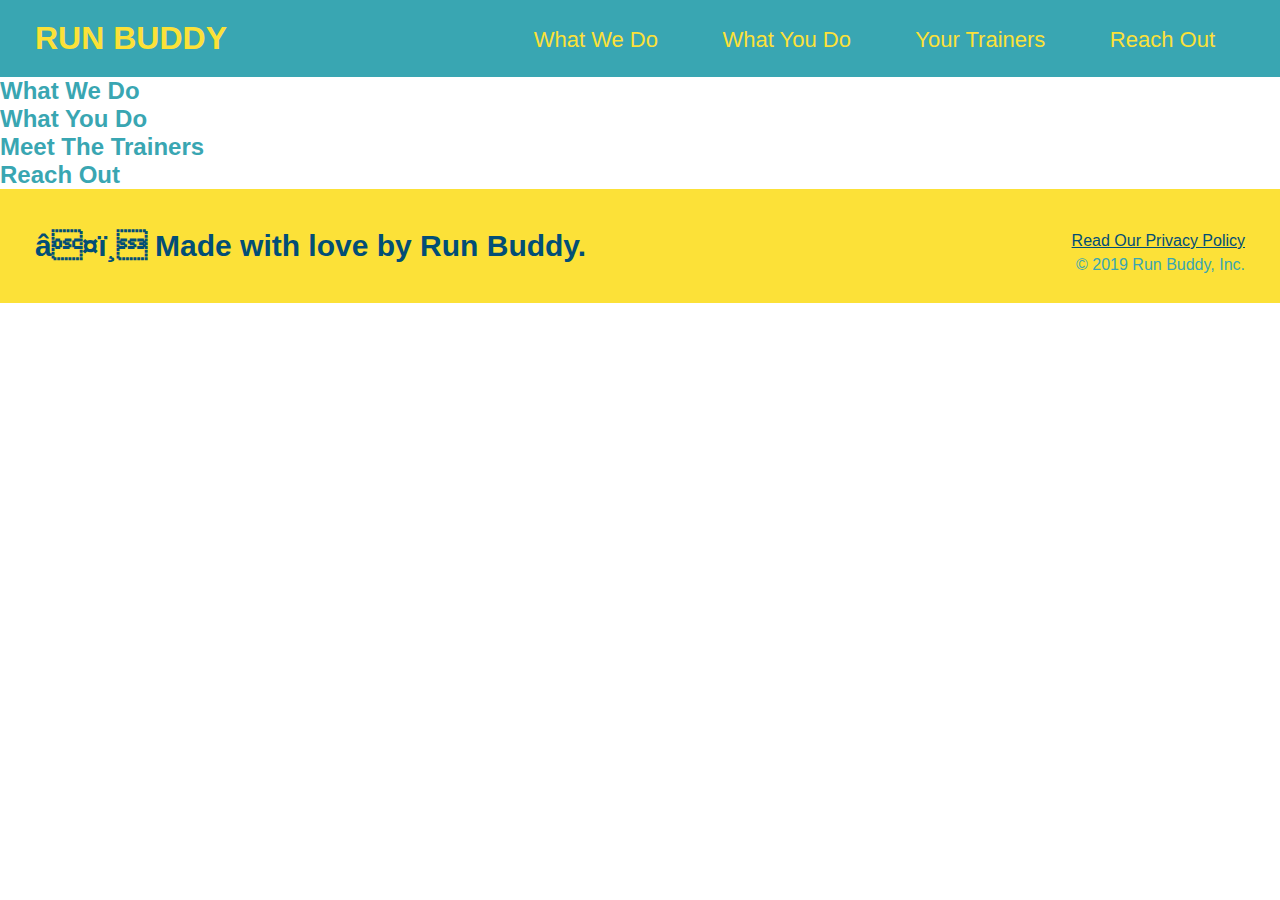
==== index.html @ a59f47a9 "css footer update" ====
<!DOCTYPE html>
<html lang"=en">
    <head>
        <meta charset-"UTF-8" />
        <link rel="stylesheet" href="./assets/css/style.css" />
        <title>Run Buddy</title>
    </head>
    <body>
        <!-- navigation -->
    <header>
        <h1>
            <a href="/">RUN BUDDY</a>
        </h1>
        <nav>
            <!-- Unordered list element -->
            <ul>
                <!-- List item element -->
                <li>
                    <!-- Anchor element -->
                    <a href="#what-we-do">What We Do</a>
                </li>
                <li>
                    <a href="#what-you-do">What You Do</a>
                </li>
                <li>
                    <a href="#your-trainers">Your Trainers</a>
                </li>
                <li>
                    <a href="#reach-out">Reach Out</a>
                </li>
            </ul>
        </nav>
    </header>
    
    <!-- hero/jumbotron -->
    <section>
    </section>
    
    <!-- "what we do" section -->
    <section>
        <h2>What We Do</h2>
    </section>
    
    <!-- "what you do" section -->
    <section>
        <h2>What You Do</h2>
    </section>
    
    <!-- "meet the trainers" section -->
    <section>
        <h2>Meet The Trainers</h2>
    </section>
    
    <!-- "reach out" section -->
    <section>
        <h2>Reach Out</h2>
    </section>
    
    <!-- footer -->
    <footer>
        <h2>❤️ Made with love by Run Buddy.</h2>
        <div>
            <a href="#">Read Our Privacy Policy</a><br />
            &copy; 2019 Run Buddy, Inc.
        </div>
    </footer>
    </body>
</html>
---- assets/css/style.css ----
* {
    margin: 0;
    padding: 0;
    box-sizing: border-box;
}
body {
    color: #39a6b2;
    font-family: Helvetica, Arial, sans-serif;
}
    /*apply styles to <header>*/
header {
    padding: 20px 35px;
    background-color: #39a6b2;
}
header h1 {
    font-weight: bold;
    font-size: 36 px;
    color: #fce138;
    margin: 0;
    display: inline;
}
header a {
    text-decoration: none;
    color: #fce138;
}
header nav {
    float: right;
    margin: 7px 0;
}
header nav ul li{
    display: inline;
}
header nav ul li a {
    margin: 0 30px;
    font-weight: lighter;
    font-size: 22px;
}
footer {
    background: #fce138;
    width: 100%;
    padding: 40px 35px;
}
footer h2 {
    display: inline;
    color: #024e76;
    font-size: 30px;
    margin: 0;
}
footer div {
    float: right;
    line-height: 1.5;
    text-align: right;
}
footer a {
    color: #024e76;
}
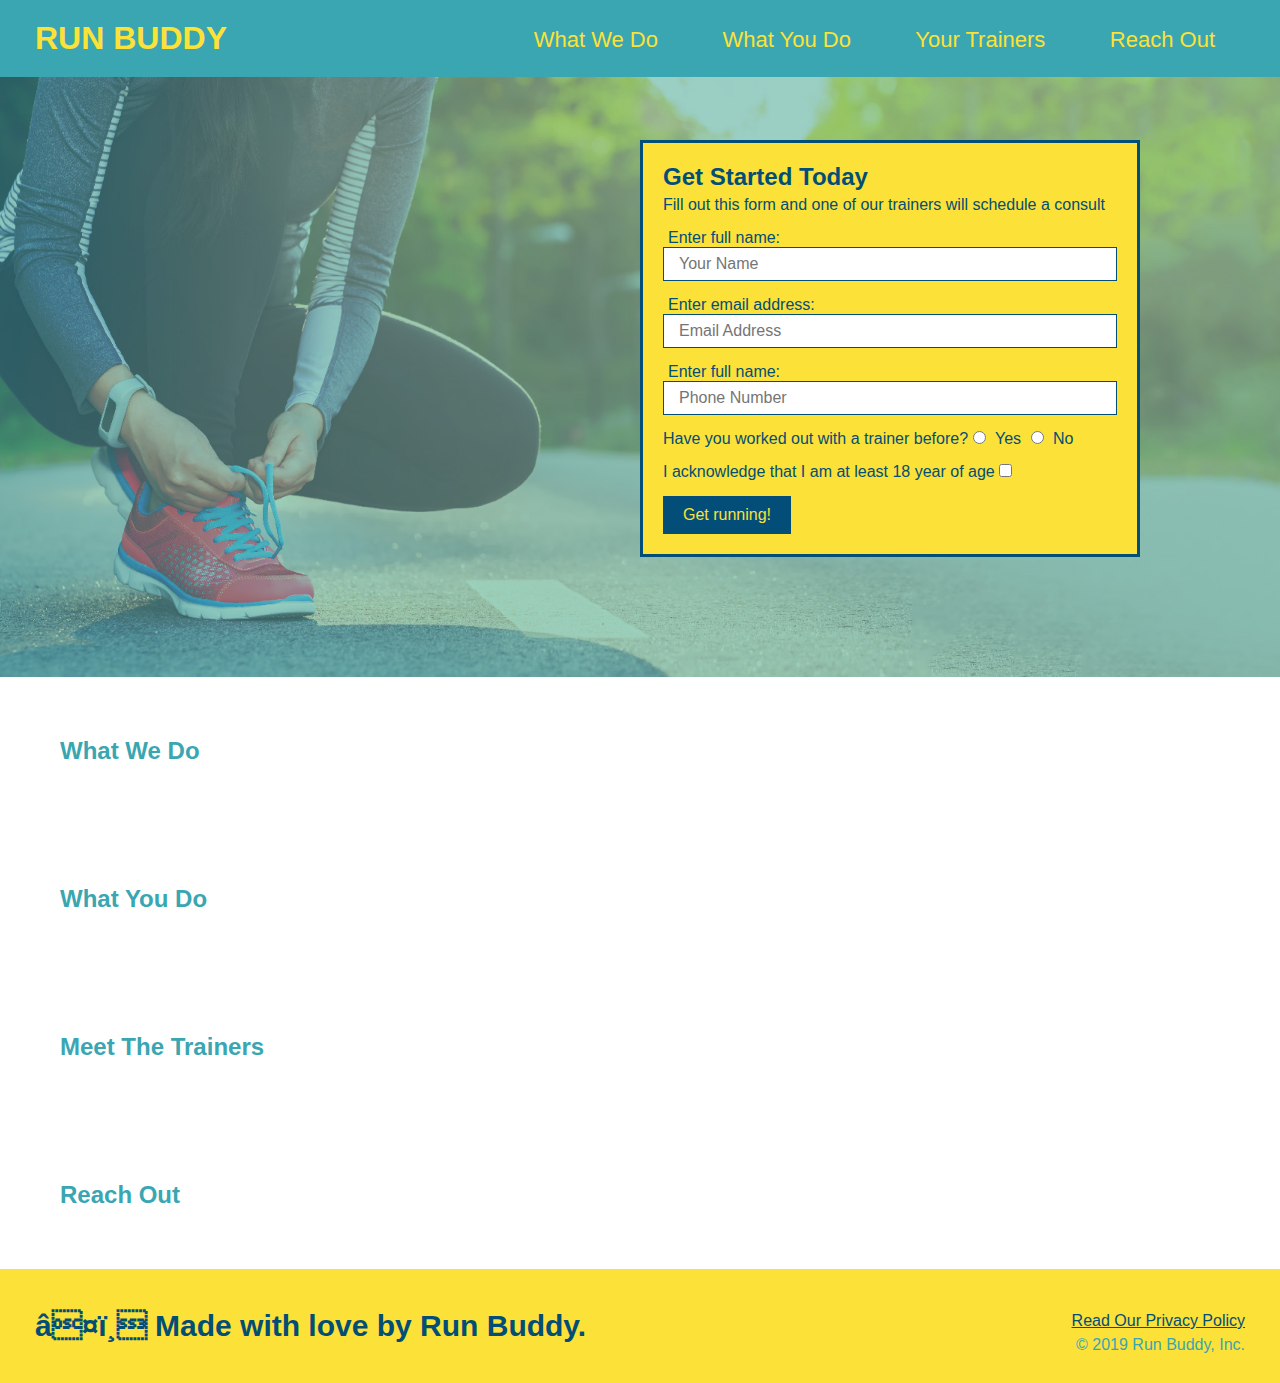
==== commit 59f2ca18: "hero style update" ====
--- a/index.html
+++ b/index.html
@@ -33,7 +33,35 @@
     </header>
     
     <!-- hero/jumbotron -->
-    <section>
+    <section class="hero">
+        <div class="hero-form">
+            <h3>Get Started Today</h3>
+            <p>Fill out this form and one of our trainers will schedule a consult</p>
+            <form>
+                <label for="name">Enter full name:</label>
+                <input type="text" placeholder="Your Name" name="name" id="name" class="form-input"/>
+                <label for="email">Enter email address:</label>
+                <input type="email" placeholder="Email Address" name="email" id="email" class="form-input"/>
+                <label for="phone">Enter full name:</label>
+                <input type="tel" placeholder="Phone Number" name="phone" id="phone" class="form-input"/>
+                <p>
+                    Have you worked out with a trainer before?
+                    <input type="radio" id="Yes" name="trainer-confirm" value="trainer-yes" />
+                    <label for ="trainer-yes">Yes</label>
+                    <input type="radio" id="No" name="trainer-confirm" value="trainer-no" />
+                    <label for ="trainer-no">No</label>
+                </p>
+                <p>
+                    I acknowledge that I am at least 18 year of age
+                    <input type="checkbox" id="age-confirm" name="age-confirm" />
+                    <label for ="age-confirm"></label>
+                </p>
+                <!-- input submit vs button type submit? -->
+                <button type="submit">
+                    Get running!
+                </button>
+            </form>
+        </div>
     </section>
     
     <!-- "what we do" section -->
--- a/assets/css/style.css
+++ b/assets/css/style.css
@@ -53,4 +53,50 @@
 }
 footer a {
     color: #024e76;
+}
+section {
+    padding: 60px;
+}
+.hero {
+    background-image: url("../images/hero-bg.jpg");
+    height: 600px;
+    background-size: cover;
+    background-position: center;
+    position: relative;
+}
+.hero-form {
+    background-color: #fce138;
+    padding: 20px;
+    width: 500px;
+    color: #024e76;
+    border: solid 3px #024e76;
+    position: absolute;
+    bottom: 120px;
+    right: 140px;
+}
+.hero-form h3 { 
+    font-size: 24px;
+    margin: 0;
+}
+.hero-form p {
+    margin: 5px 0 15px 0;
+}
+.form-input {
+    border: 1px solid #024e76;
+    display: block;
+    padding: 7px 15px;
+    font-size: 16px;
+    color: #024e76;
+    width: 100%;
+    margin-bottom: 15px;
+}
+.hero-form label{
+    margin: 0 5px;
+}
+.hero-form button {
+    color: #fce138;
+    background-color: #024e78;
+    border: none;
+    padding: 10px 20px;
+    font-size:16px;
 }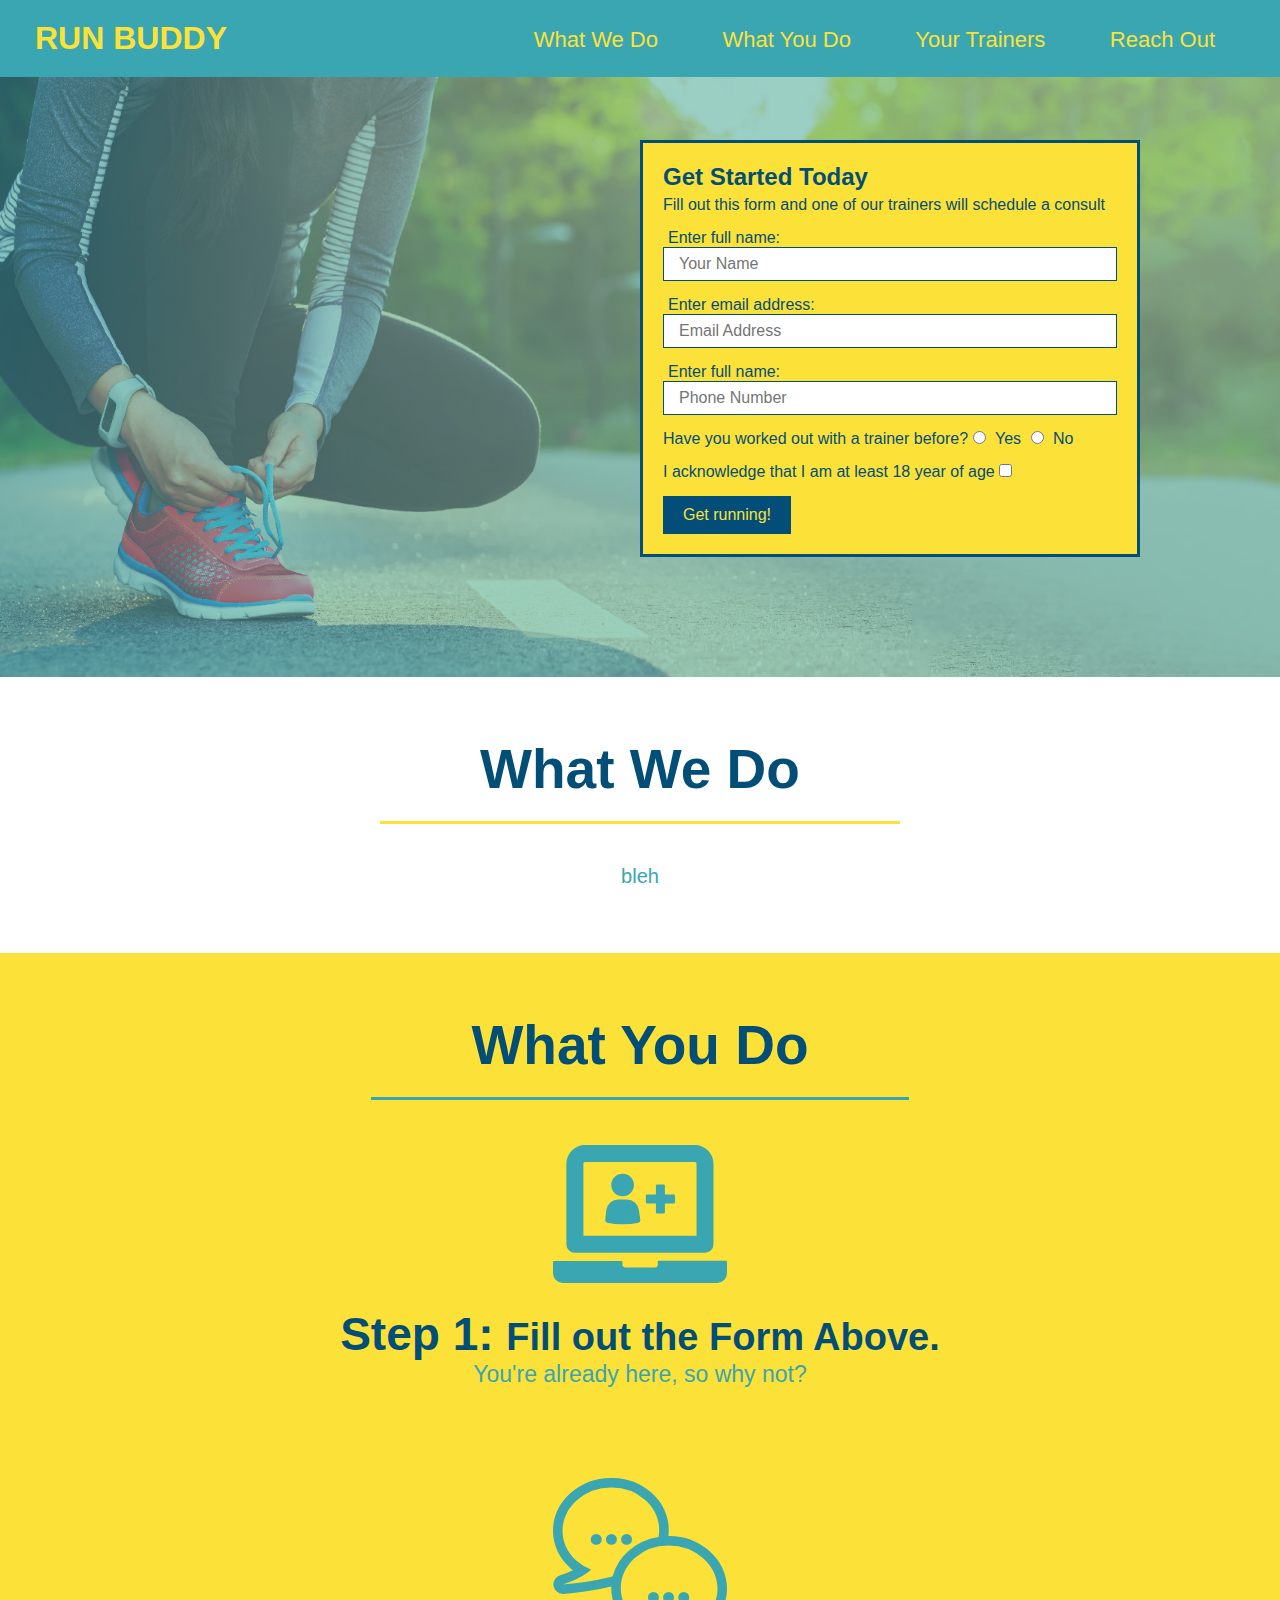
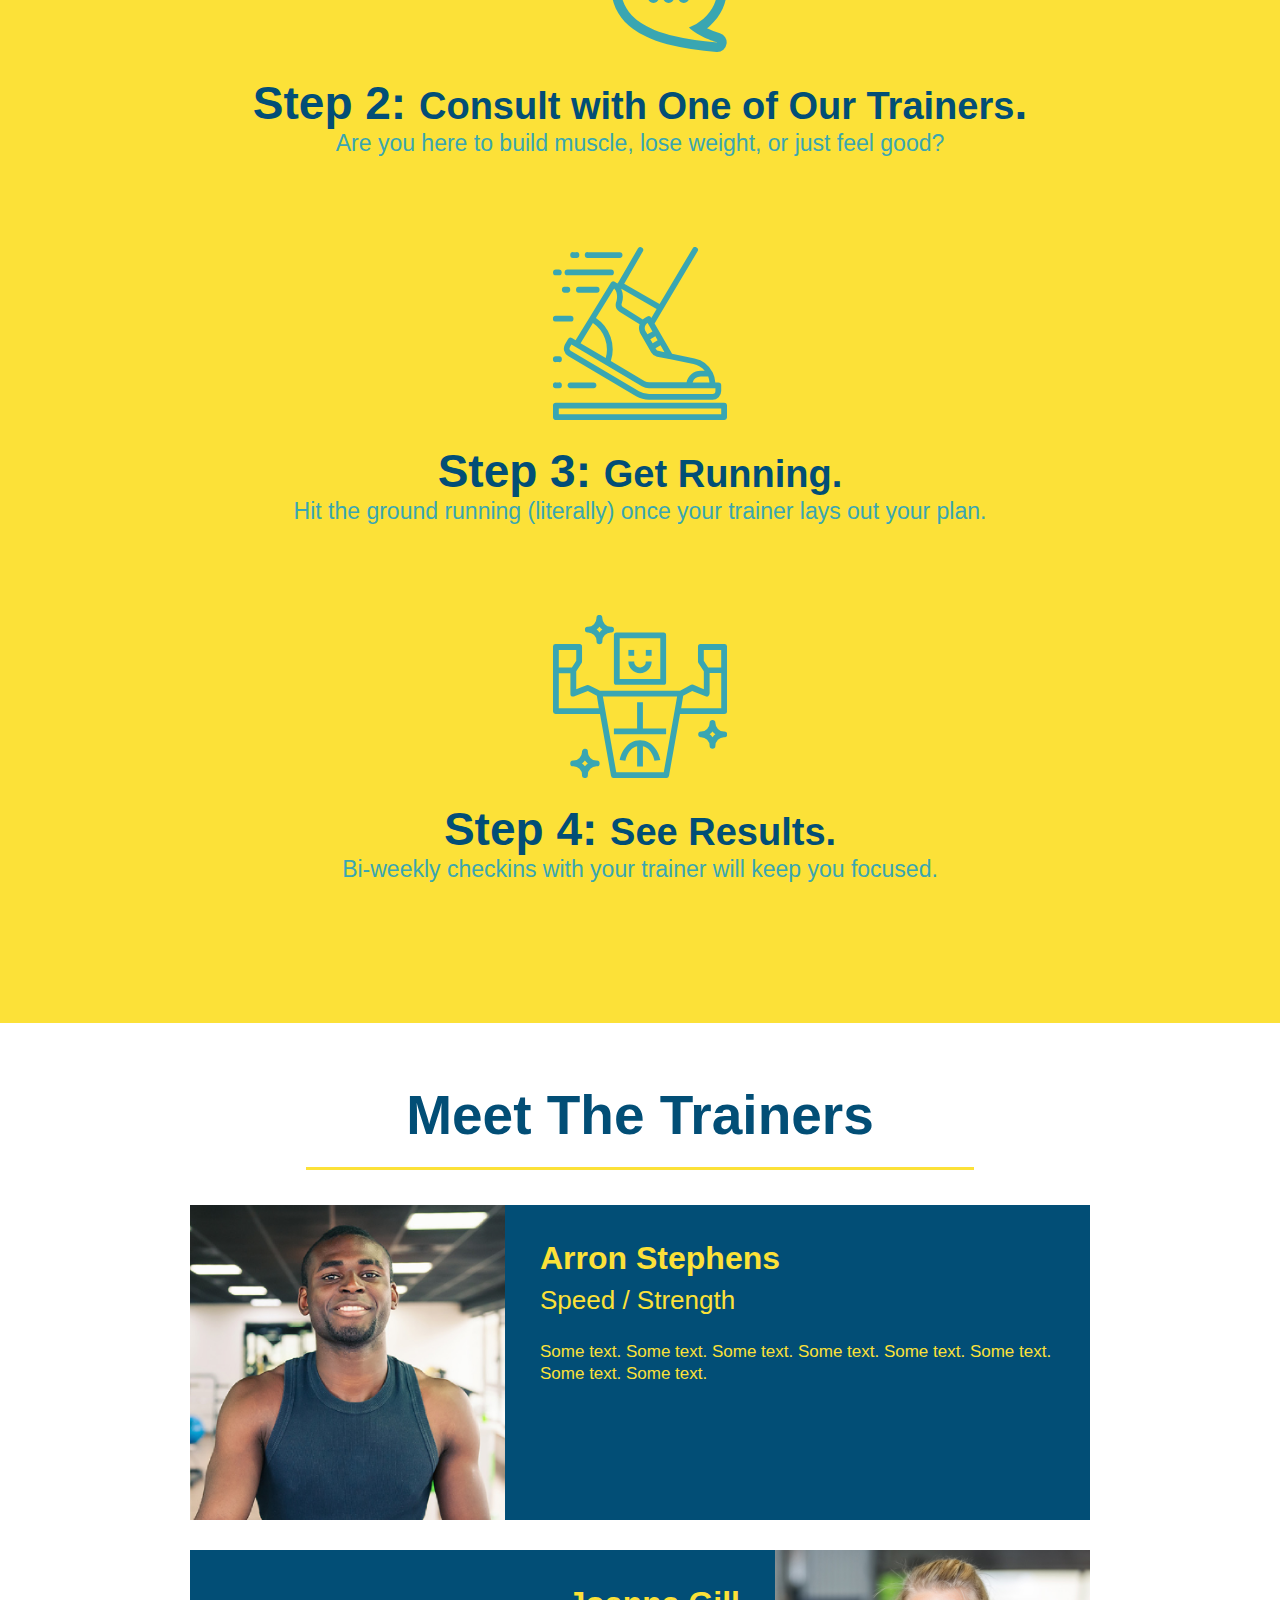
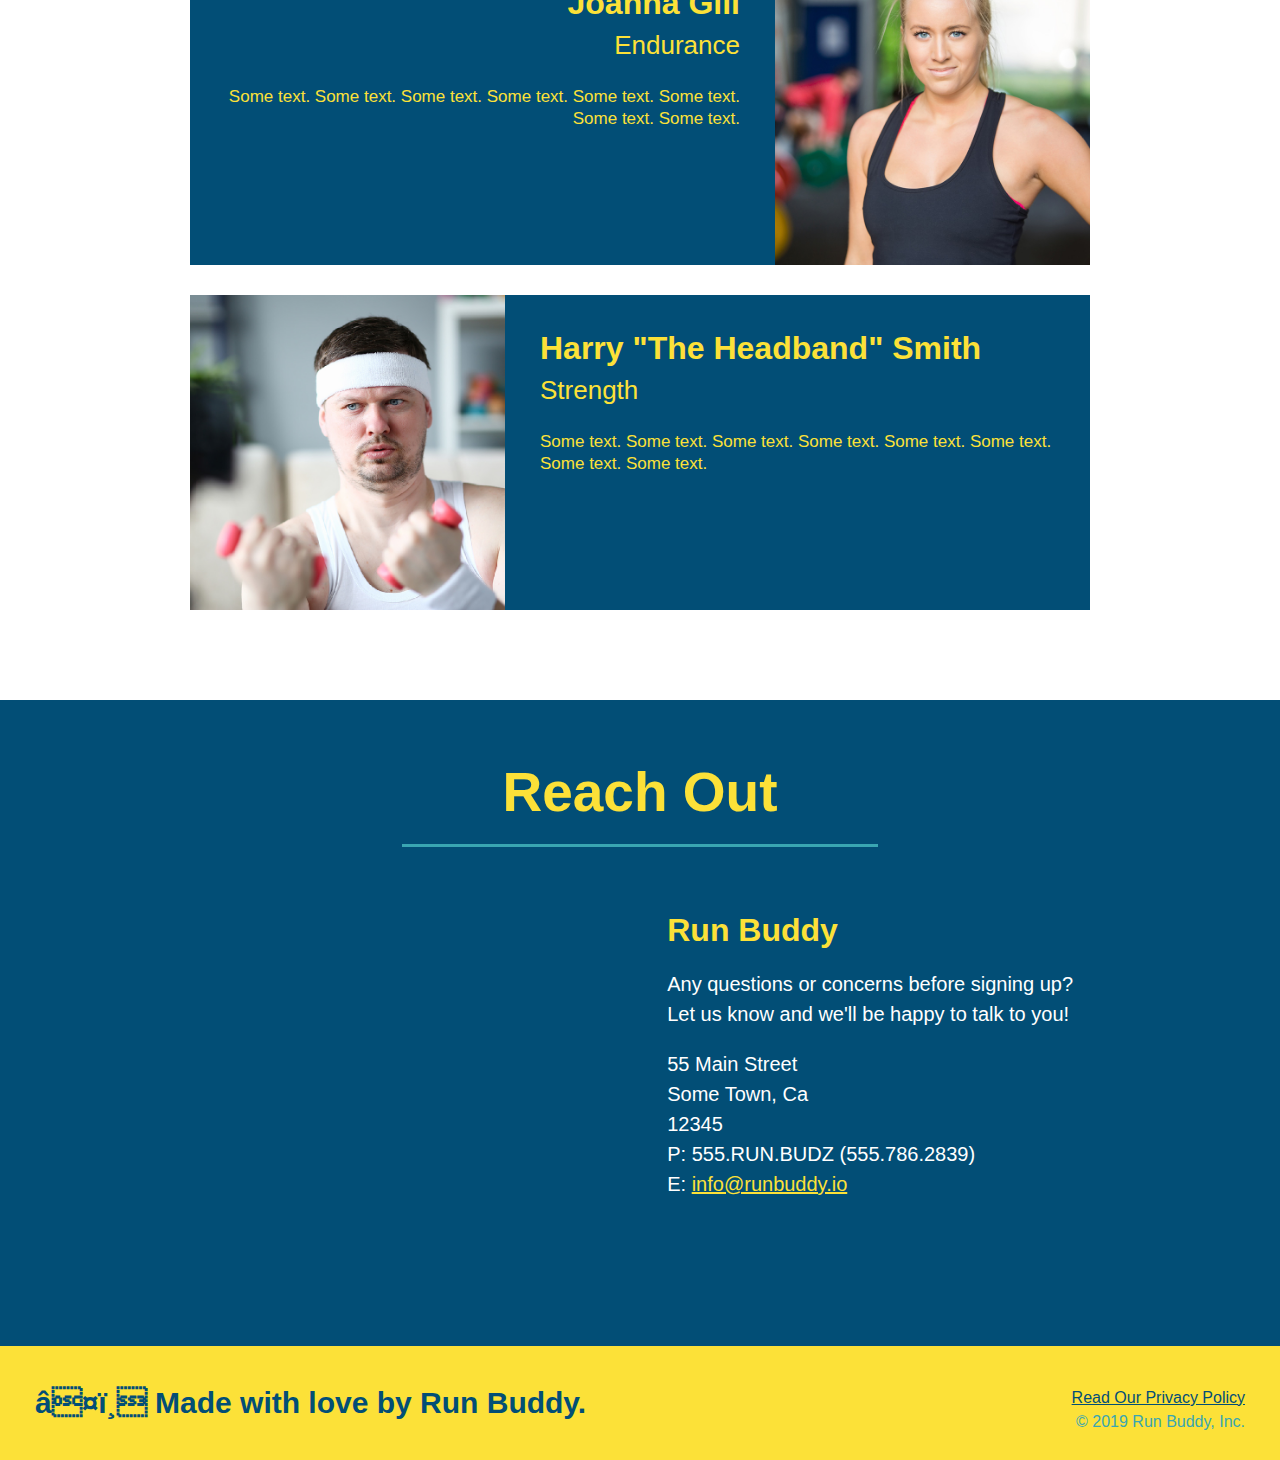
==== commit fe673e46: "finished run-buddy" ====
--- a/index.html
+++ b/index.html
@@ -65,30 +65,109 @@
     </section>
     
     <!-- "what we do" section -->
-    <section>
-        <h2>What We Do</h2>
+    <section id="what-we-do" class="intro">
+        <h2 class="section-title primary-border">What We Do</h2>
+        <p>
+            bleh
+        </p>
     </section>
     
     <!-- "what you do" section -->
-    <section>
-        <h2>What You Do</h2>
+    <section id="what-you-do" class="steps">
+        <h2 class="section-title secondary-border">What You Do</h2>
+
+        <div>
+            <img src="./assets/images/step-1.svg" alt="" />
+            <h3>Step 1: <span>Fill out the Form Above.</span></h3>
+            <p>You're already here, so why not?</p>
+        </div>
+
+        <div>
+            <img src="./assets/images/step-2.svg" alt="" />
+            <h3>Step 2: <span>Consult with One of Our Trainers</span>.</h3>
+            <p>Are you here to build muscle, lose weight, or just feel good?</p>
+        </div>
+
+        <div>
+            <img src="./assets/images/step-3.svg" alt="" />
+            <h3>Step 3: <span>Get Running.</span></h3>
+            <p>Hit the ground running (literally) once your trainer lays out your plan.</p>
+        </div>
+
+        <div>
+            <img src="./assets/images/step-4.svg" alt="" />
+            <h3>Step 4: <span>See Results.</span></h3>
+            <p>Bi-weekly checkins with your trainer will keep you focused.</p>
+        </div>
     </section>
     
     <!-- "meet the trainers" section -->
-    <section>
-        <h2>Meet The Trainers</h2>
+    <section id="your-trainers" class="trainers">
+        <h2 class="section-title primary-border">
+            Meet The Trainers
+        </h2>
+        <article class="trainer">
+            <img src="./assets/images/trainer-1.jpg" alt="Arron Stepens in his workout clothes, ready to pump iron" />
+            <div class="trainer-bio text-left">
+                <h3>Arron Stephens</h3>
+                <h4>Speed / Strength</h4>
+                <p>Some text. Some text. Some text. Some text. Some text. Some text. Some text. Some text.</p>
+            </div>
+        </article>
+
+        <article class="trainer">
+            <div class="trainer-bio text-right">
+                <h3>Joanna Gill</h3>
+                <h4>Endurance</h4>
+                <p>Some text. Some text. Some text. Some text. Some text. Some text. Some text. Some text.</p>
+            </div>
+            <img src="./assets/images/trainer-2.jpg" alt="Joanna Gill looking fierce in that black tank-top, gettin' it" />
+        </article>
+
+        <article class="trainer">
+            <img src="./assets/images/trainer-3.jpg" alt="Harry building up a sweat in his headband" />
+            <div class="trainer-bio text-left">
+                <h3>Harry "The Headband" Smith</h3>
+                <h4>Strength</h4>
+                <p>Some text. Some text. Some text. Some text. Some text. Some text. Some text. Some text.</p>
+            </div>
+        </article>
     </section>
     
     <!-- "reach out" section -->
-    <section>
-        <h2>Reach Out</h2>
+    <section id="reach out" class="contact">
+        <h2 class="section-title secondary-border">Reach Out</h2>
+        <div class="contact-info">
+            <iframe
+                src="https://www.google.com/maps/embed?pb=!1m18!1m12!1m3!1d142621.94702024275!2d-122.32210161474558!3d37.82448678207707!2m3!1f0!2f0!3f0!3m2!1i1024!2i768!4f13.1!3m3!1m2!1s0x808f80ad0e3e1065%3A0x429e283e9be5cd36!2s2131%20Broadway%2C%20Oakland%2C%20CA%2094612!5e0!3m2!1sen!2sus!4v1590181333933!5m2!1sen!2sus"
+                frameborder="0"
+                style="border:0"
+                allowfullscreen
+            >
+            </iframe>
+            <div>
+                <h3>Run Buddy</h3>
+                <p>
+                  Any questions or concerns before signing up?
+                  <br />
+                  Let us know and we'll be happy to talk to you!
+                </p>
+                <address>
+                  55 Main Street <br/>
+                  Some Town, Ca <br/>
+                  12345<br />
+                  P: 555.RUN.BUDZ (555.786.2839)<br/>
+                  E: <a href="mailto:info@runbuddy.io">info@runbuddy.io</a>
+                </address>
+            </div>
+        </div>
     </section>
     
     <!-- footer -->
     <footer>
         <h2>❤️ Made with love by Run Buddy.</h2>
         <div>
-            <a href="#">Read Our Privacy Policy</a><br />
+            <a href="./privacy-policy.html">Read Our Privacy Policy</a><br />
             &copy; 2019 Run Buddy, Inc.
         </div>
     </footer>
--- a/assets/css/style.css
+++ b/assets/css/style.css
@@ -98,5 +98,122 @@
     background-color: #024e78;
     border: none;
     padding: 10px 20px;
-    font-size:16px;
+    font-size: 16px;
+}
+.intro {
+    text-align: center;
+}
+.intro p {
+    line-height: 1.7;
+    color: #39a6b2;
+    width: 80%;
+    font-size: 20px;
+    margin: 0 auto;
+}
+.steps {
+    text-align: center;
+    background :#fce138;
+}
+.section-title {
+    font-size: 55px;
+    color: #024e76;
+    margin-bottom: 35px;
+    padding: 0 100px 20px 100px;
+    display: inline-block;
+    border-bottom: 3px solid;
+}
+.primary-border {
+    border-color: #fce138;
+}
+.secondary-border {
+    border-color: #39a6b2;
+}
+.steps div {
+    margin-bottom: 80px;
+}
+.steps img {
+    width: 15%;
+    margin: 10px 0;
+}
+.steps h3 {
+    color:#024e76;
+    font-size: 46px;
+    margin-top: 10px;
+}
+.steps p {
+    color: #39a6b2;
+    font-size: 23px;
+}
+.steps span {
+    font-size: 38px;
+}
+.trainers {
+    text-align: center;
+}
+.trainer {
+    width:900px;
+    margin: 0 auto 30px auto;
+    background: #024e76;
+    color: #fce138;
+    overflow: auto;
+}
+.trainer img {
+    width: 35%;
+    float: left;
+}
+.trainer-bio {
+    padding: 35px;
+    float: left;
+    width: 65%;
+}
+.text-left {
+    text-align: left;
+}
+.text-right {
+    text-align: right;
+}
+.trainer-bio h3 {
+    font-size: 32px;
+    margin-bottom: 8px;
+}
+.trainer-bio h4 {
+    font-weight: lighter;
+    font-size: 26px;
+    margin-bottom: 25px;
+}
+.trainer-bio p {
+    font-size: 17px;
+    line-height: 1.3;
+}
+.contact {
+    text-align: center;
+    background: #024e76;
+}
+.contact h2 {
+    color: #fce138;
+}
+.contact-info iframe {
+    height: 400px;
+    width: 400px;
+}
+.contact-info div {
+    width: 410px;
+    display: inline-block;
+    vertical-align: top;
+    text-align: left;
+    margin: 30px 0 0 60px;
+    color: white;
+}
+.contact-info h3 {
+    color: #fce138;
+    font-size: 32px;
+}
+.contact-info p, .contact-info address {
+    margin: 20px 0;
+    line-height: 1.5;
+    font-size: 20px;
+    font-style: normal;
+}
+.contact-info a {
+    color: #fce138;
 }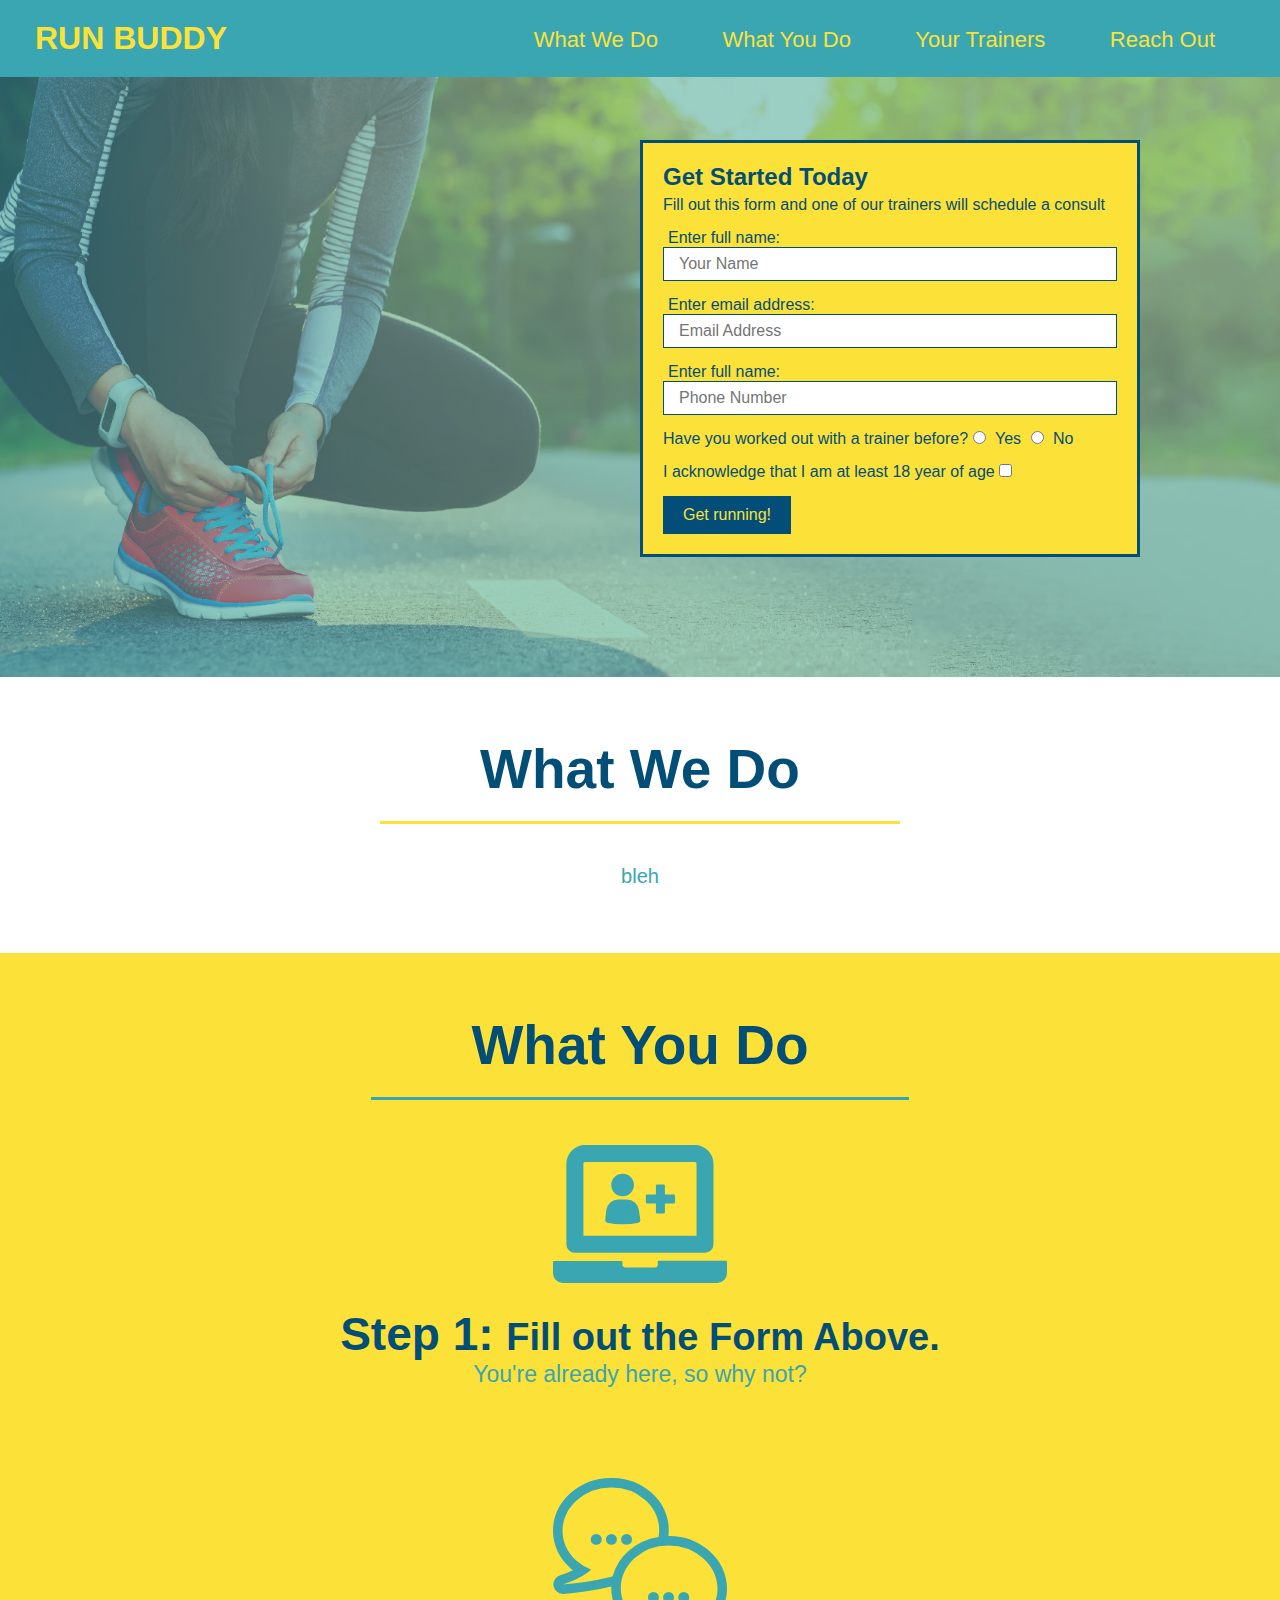
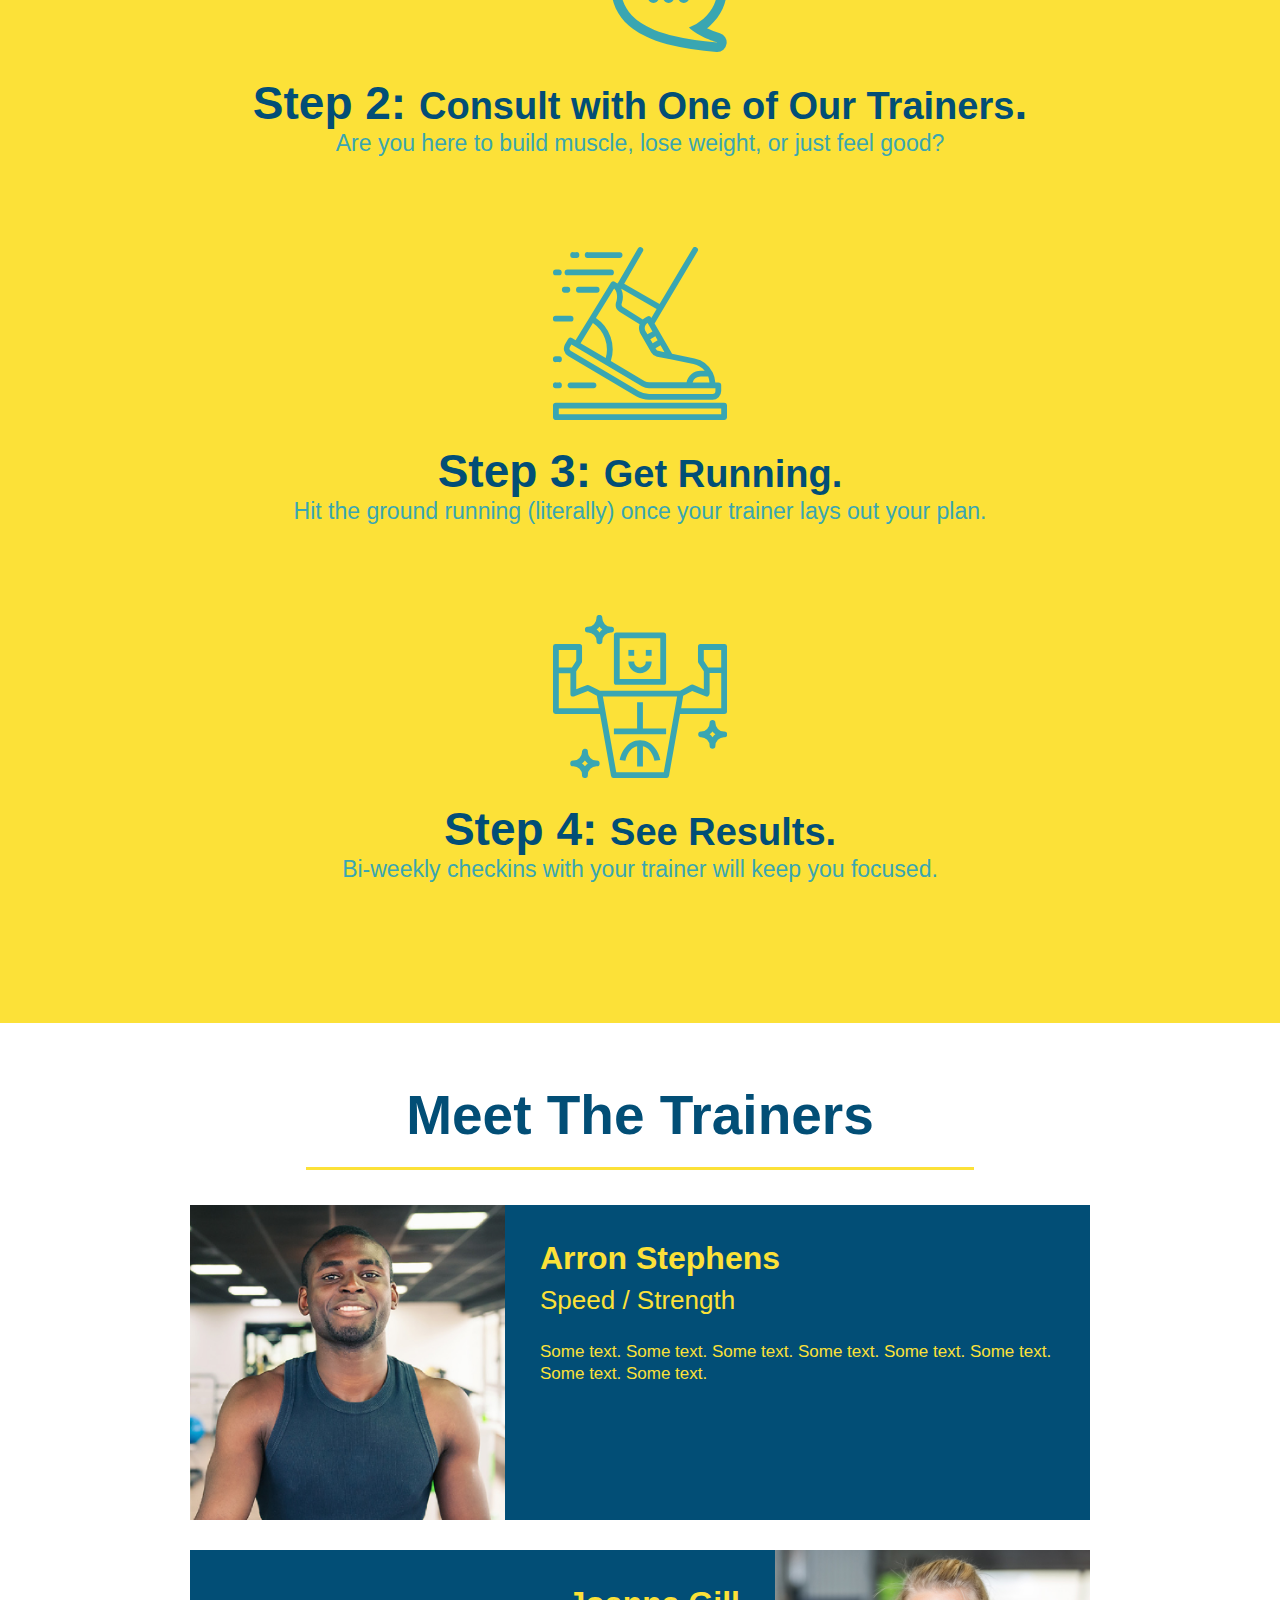
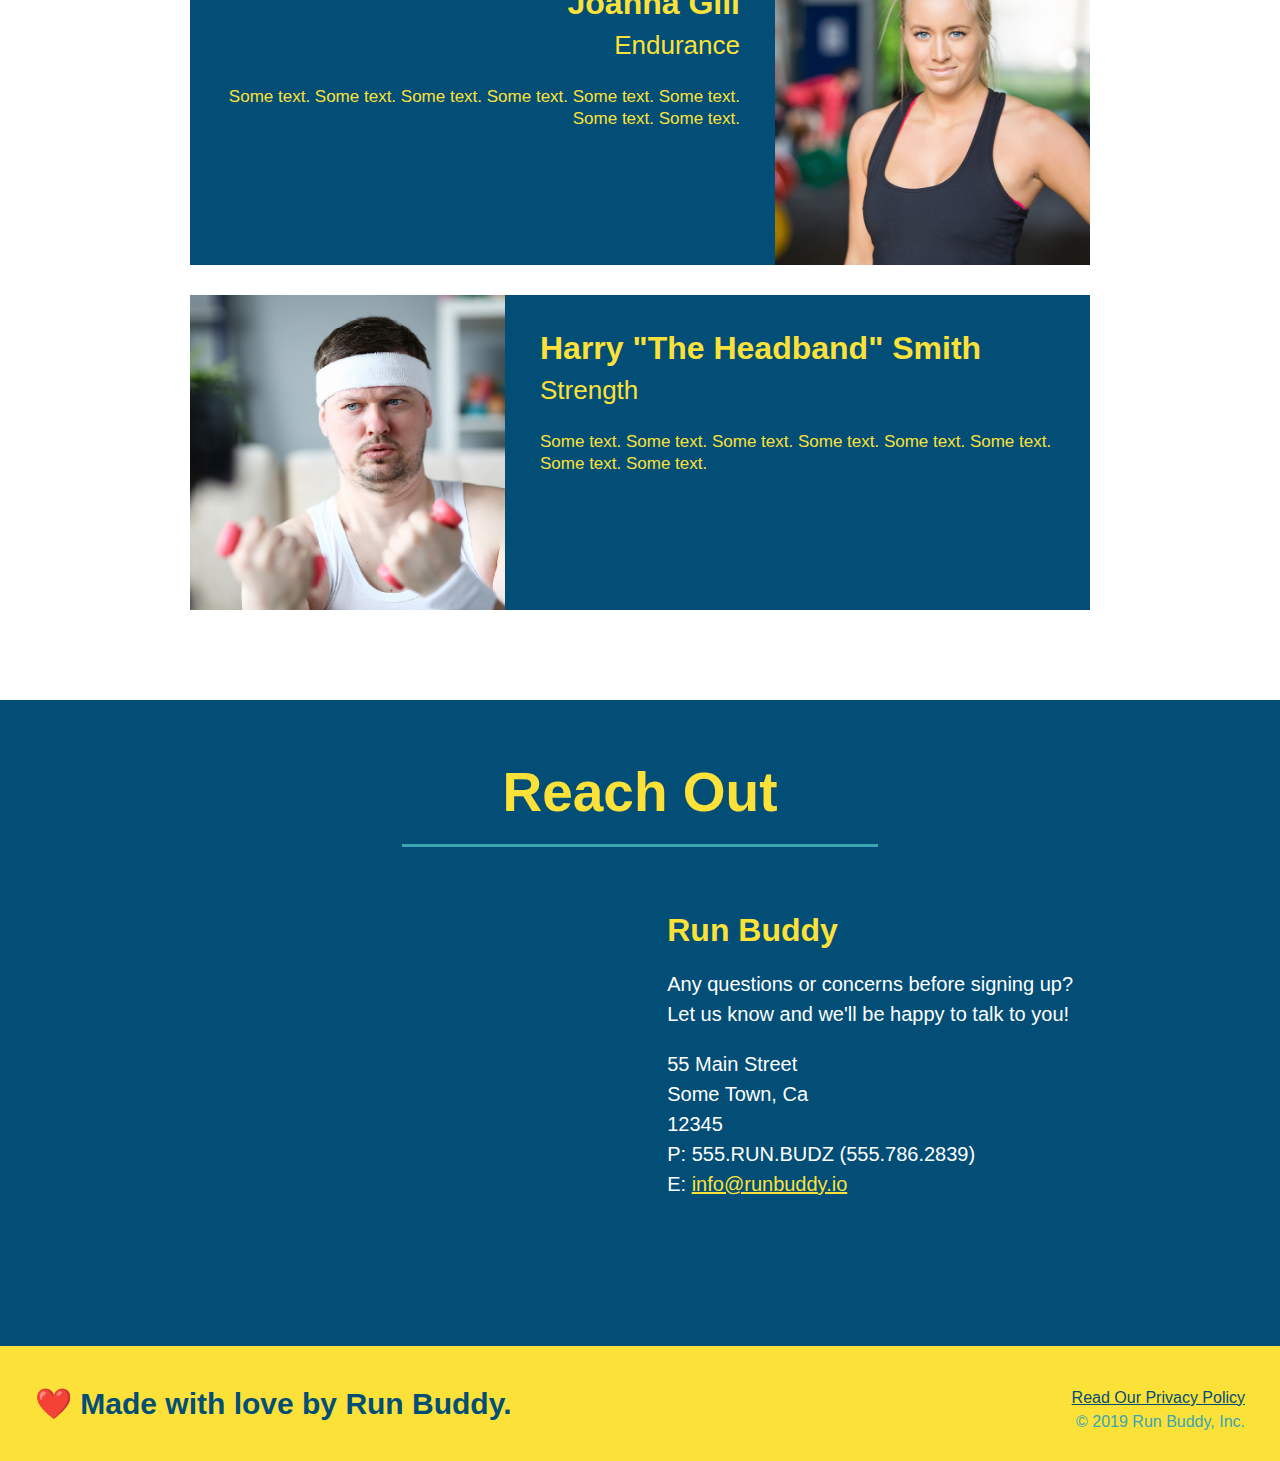
==== commit 3f6ce190: "update" ====
--- a/index.html
+++ b/index.html
@@ -1,7 +1,7 @@
 <!DOCTYPE html>
-<html lang"=en">
+<html lang="en">
     <head>
-        <meta charset-"UTF-8" />
+        <meta charset="UTF-8" />
         <link rel="stylesheet" href="./assets/css/style.css" />
         <title>Run Buddy</title>
     </head>
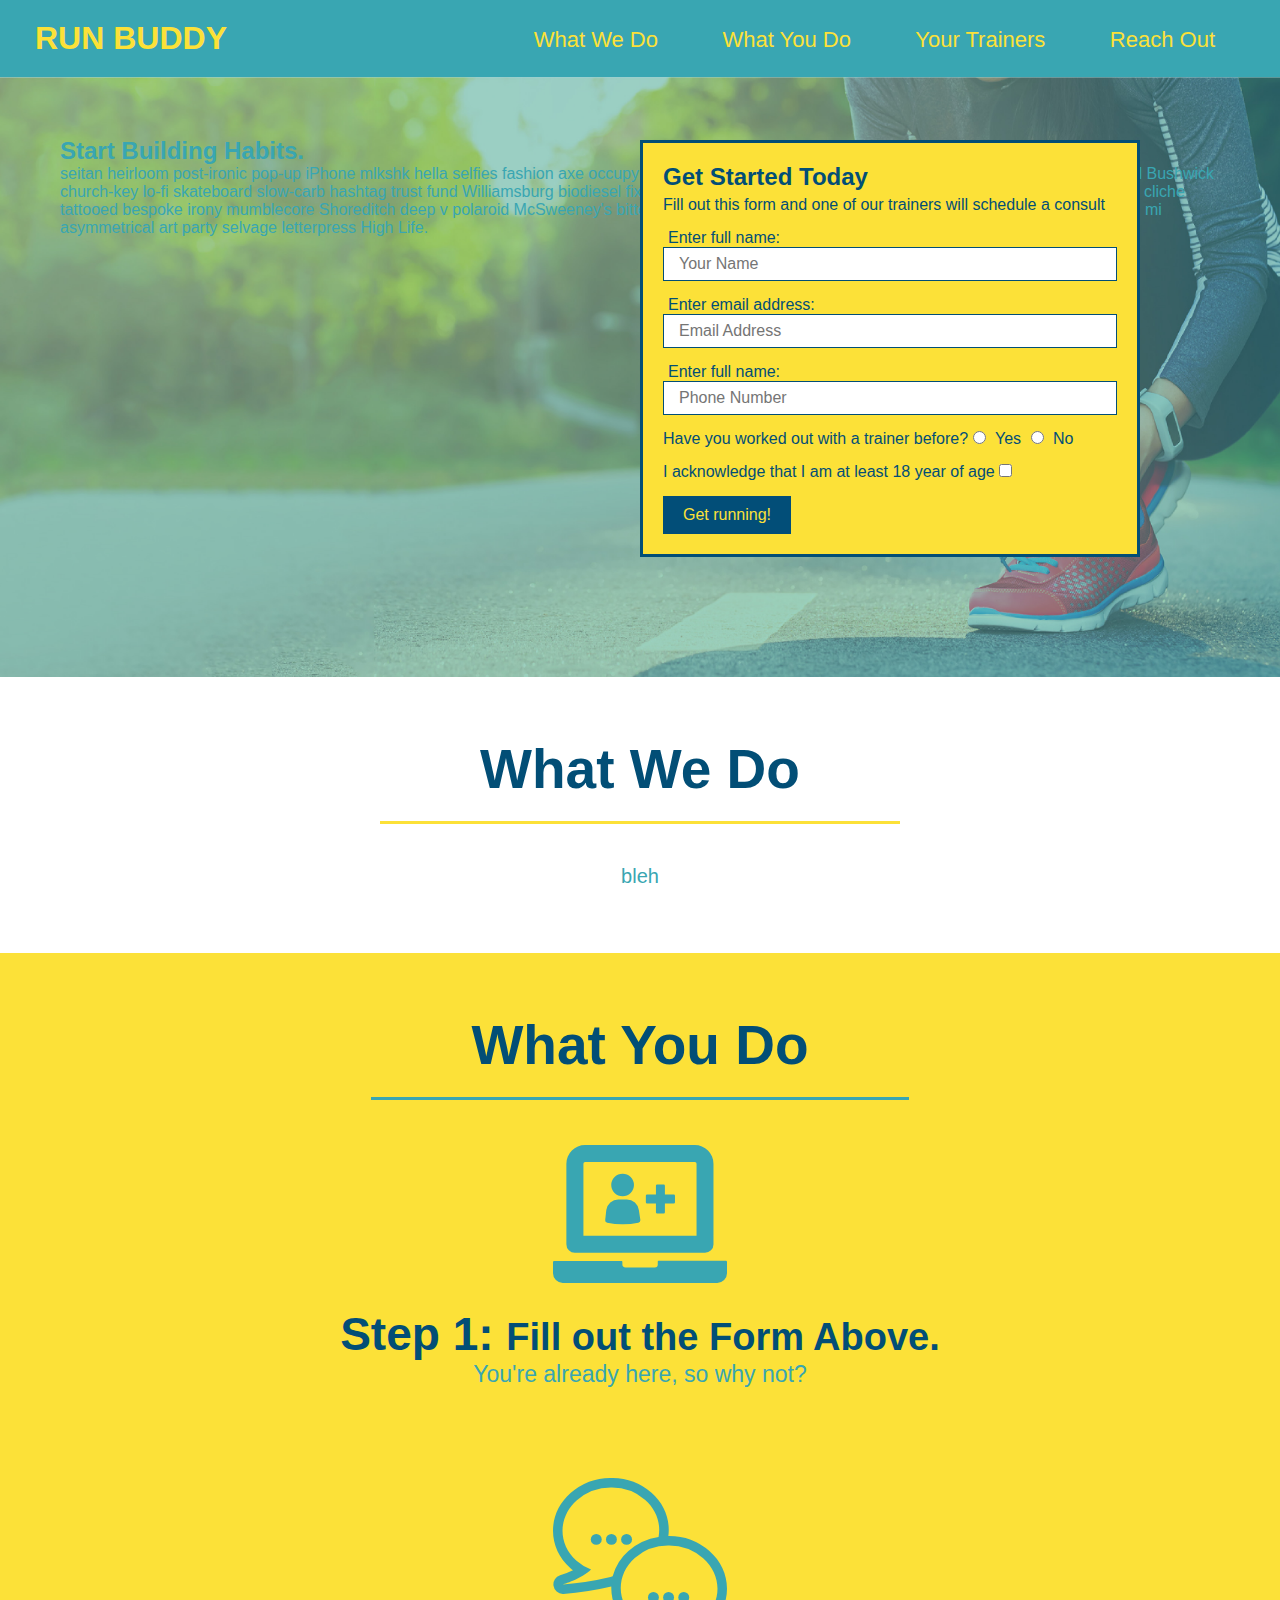
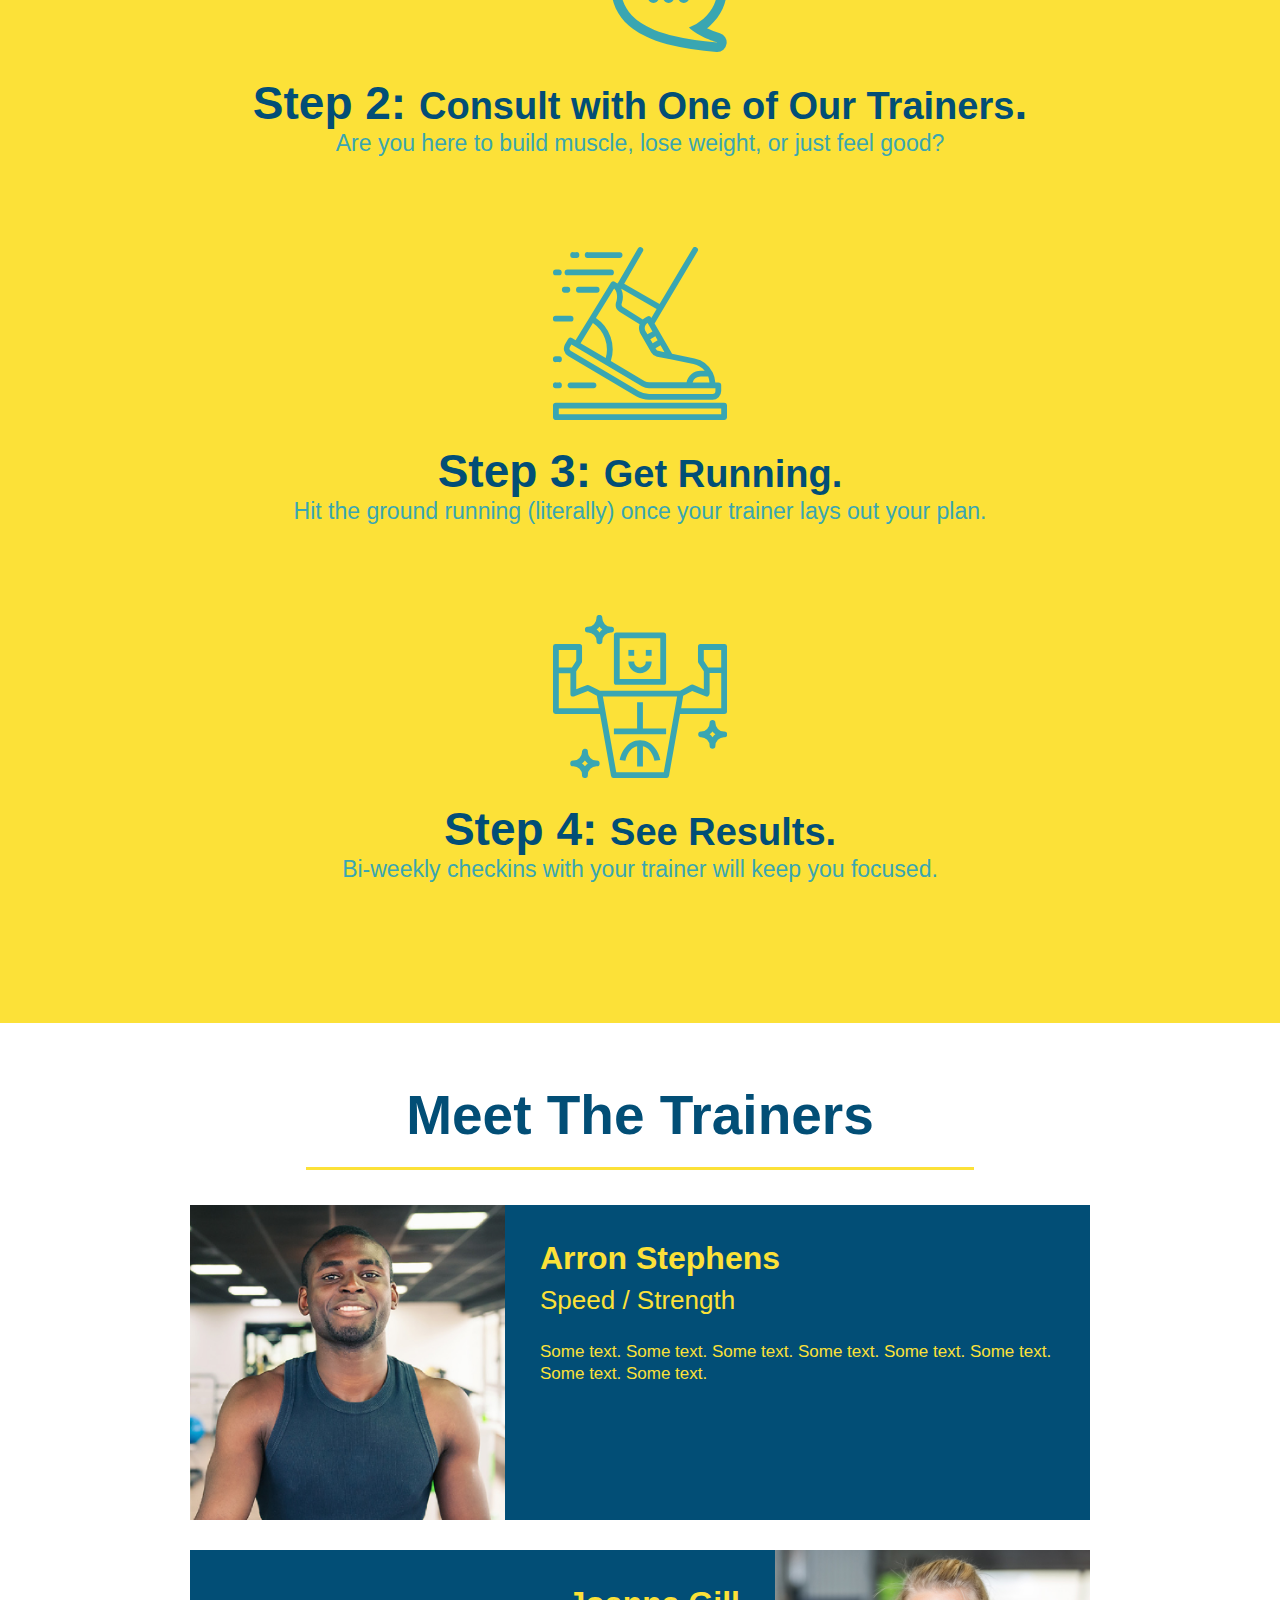
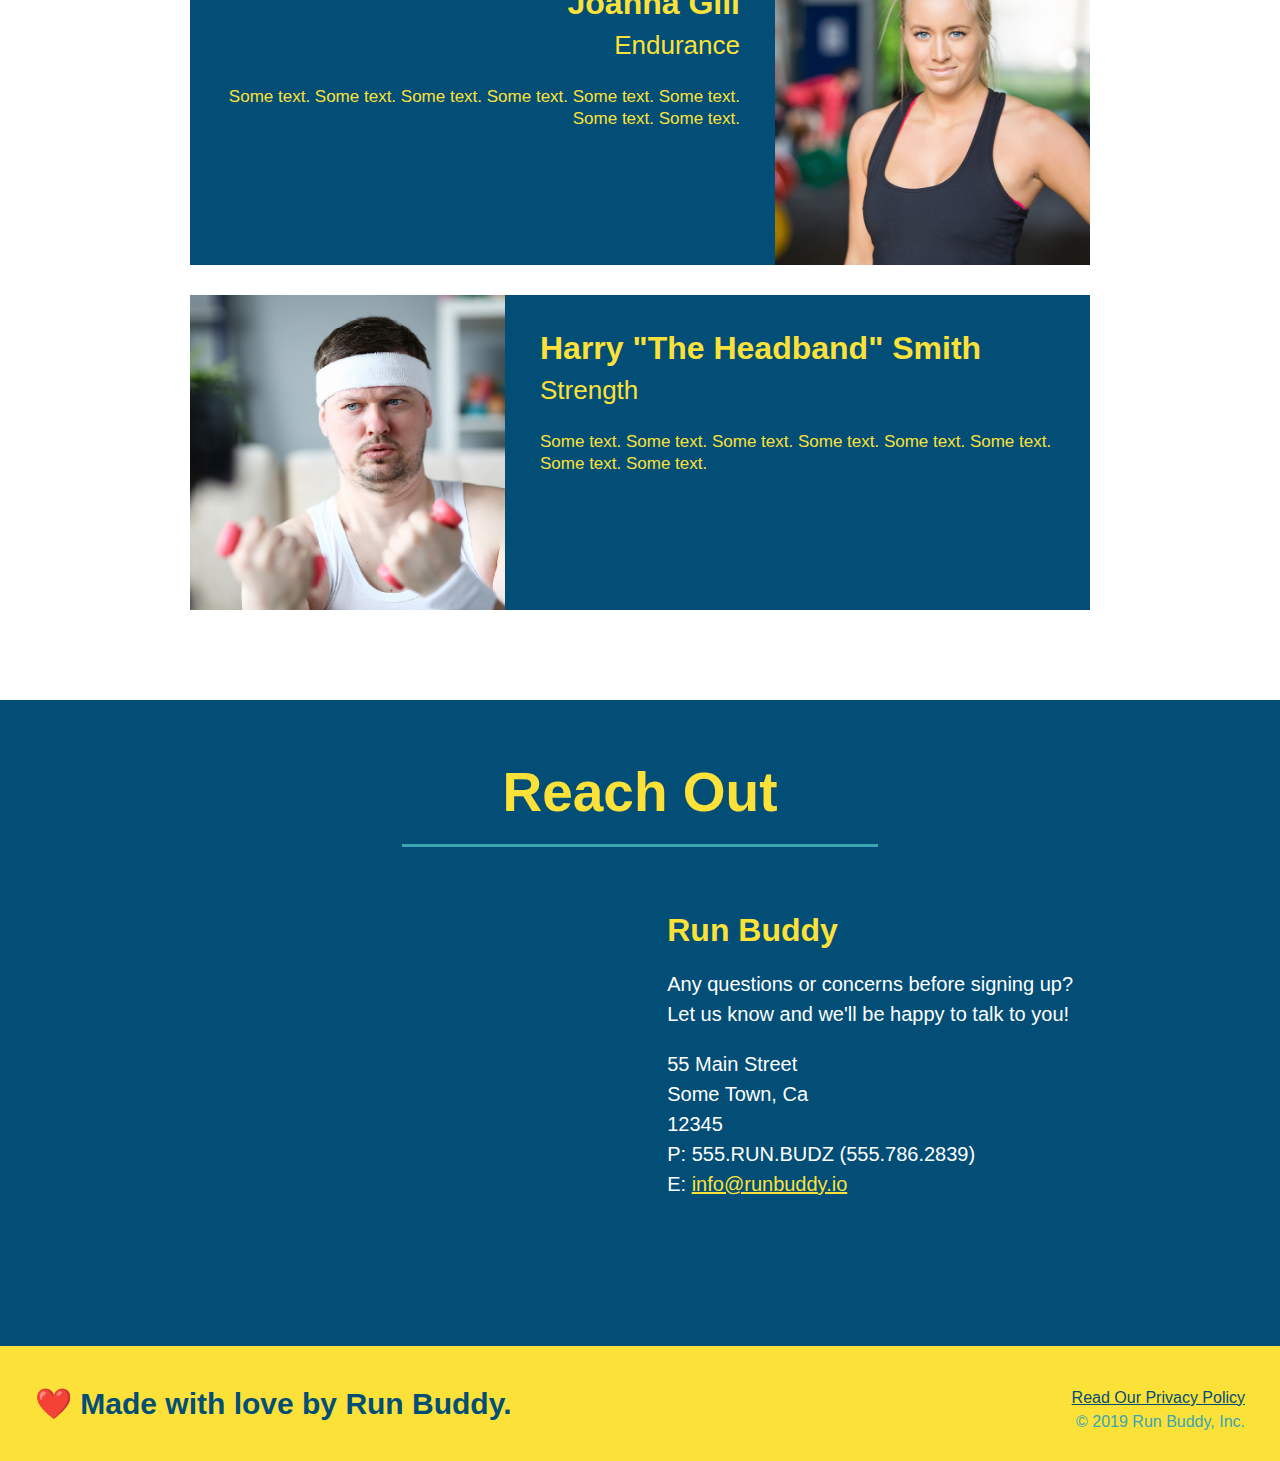
==== commit 33014d83: "add content to hero, replace image" ====
--- a/index.html
+++ b/index.html
@@ -34,6 +34,16 @@
     
     <!-- hero/jumbotron -->
     <section class="hero">
+        <div class="hero-cta">
+            <h2>Start Building Habits.</h2>
+            <p>
+              seitan heirloom post-ironic pop-up iPhone mlkshk hella selfies fashion axe occupy readymade put a bird on it
+              messenger bag Wes Anderson Schlitz plaid Bushwick church-key lo-fi skateboard slow-carb hashtag trust fund
+              Williamsburg biodiesel fixie farm-to-table 8-bit banjo XOXO Banksy chillwave bicycle rights retro cliche
+              tattooed bespoke irony mumblecore Shoreditch deep v polaroid McSweeney's bitters cray gentrify tofu Marfa you
+              probably haven't heard of them yr banh mi asymmetrical art party selvage letterpress High Life.
+            </p>
+        </div>
         <div class="hero-form">
             <h3>Get Started Today</h3>
             <p>Fill out this form and one of our trainers will schedule a consult</p>
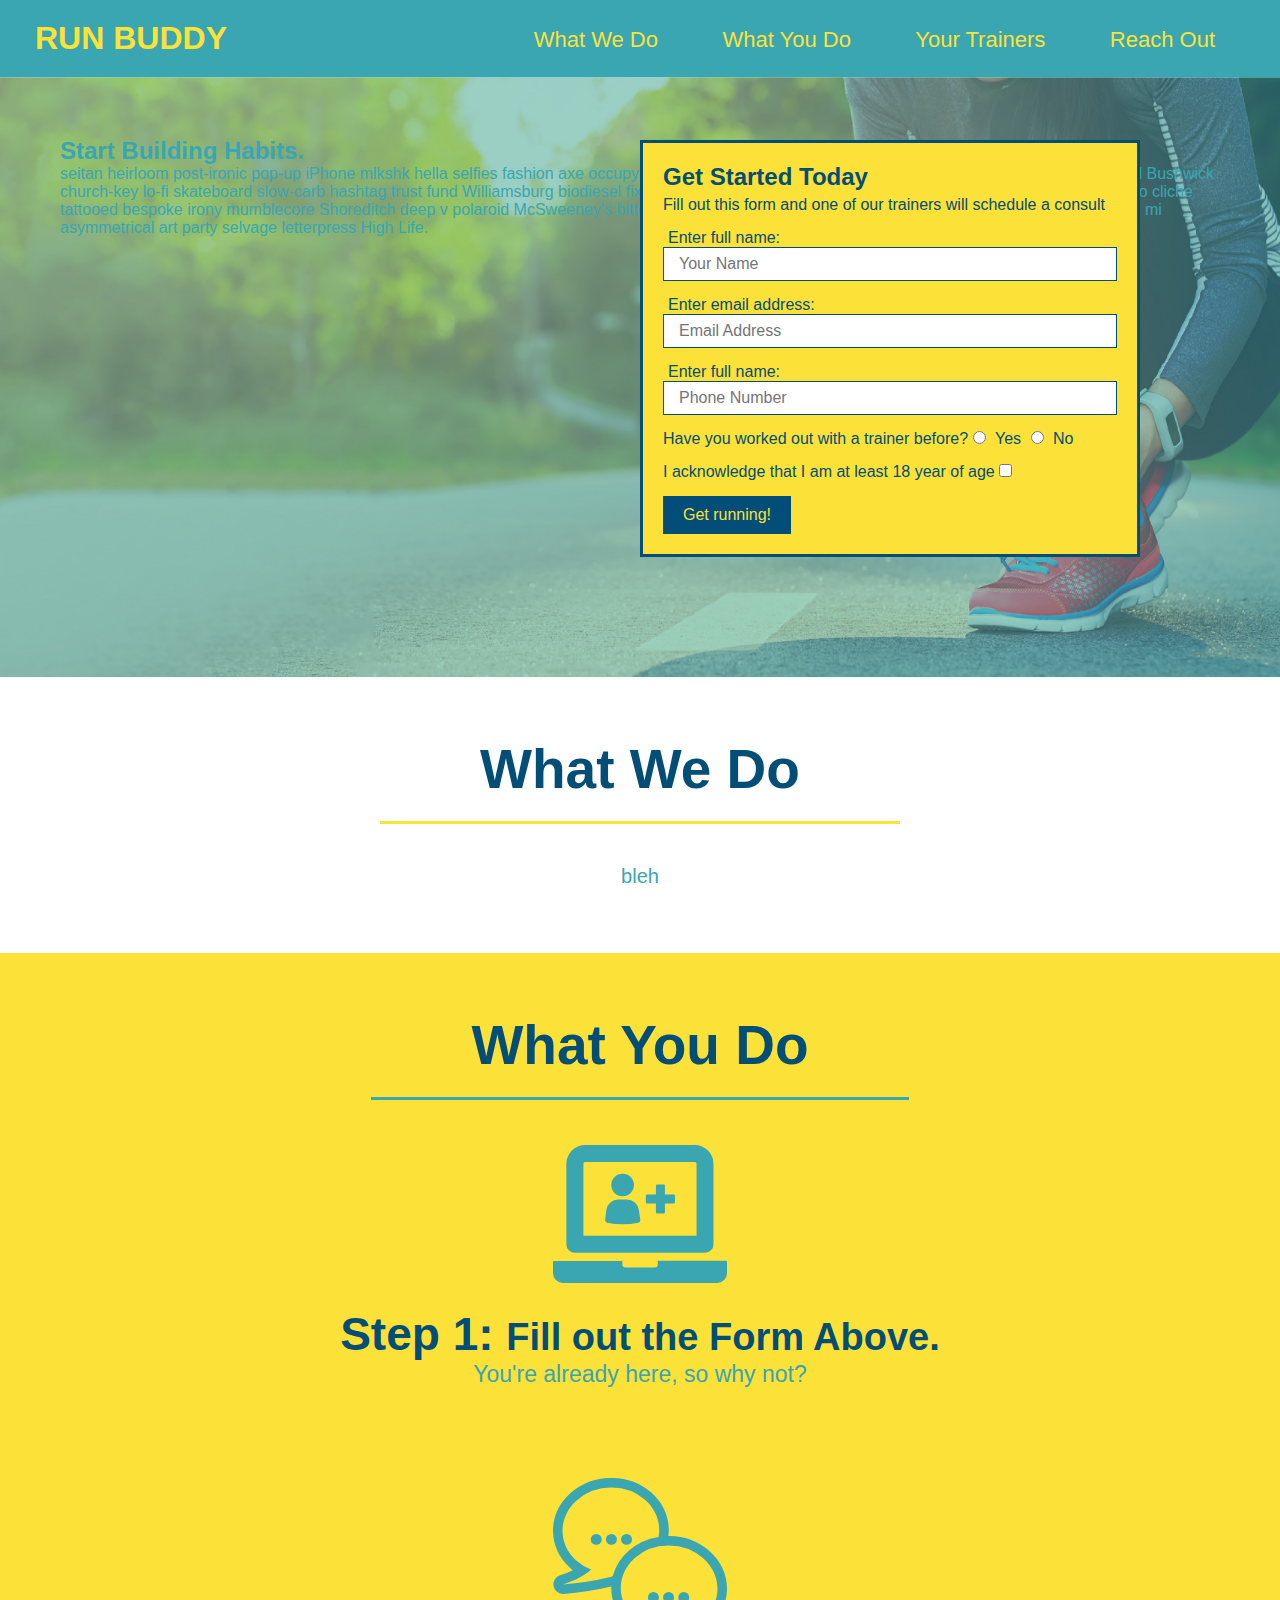
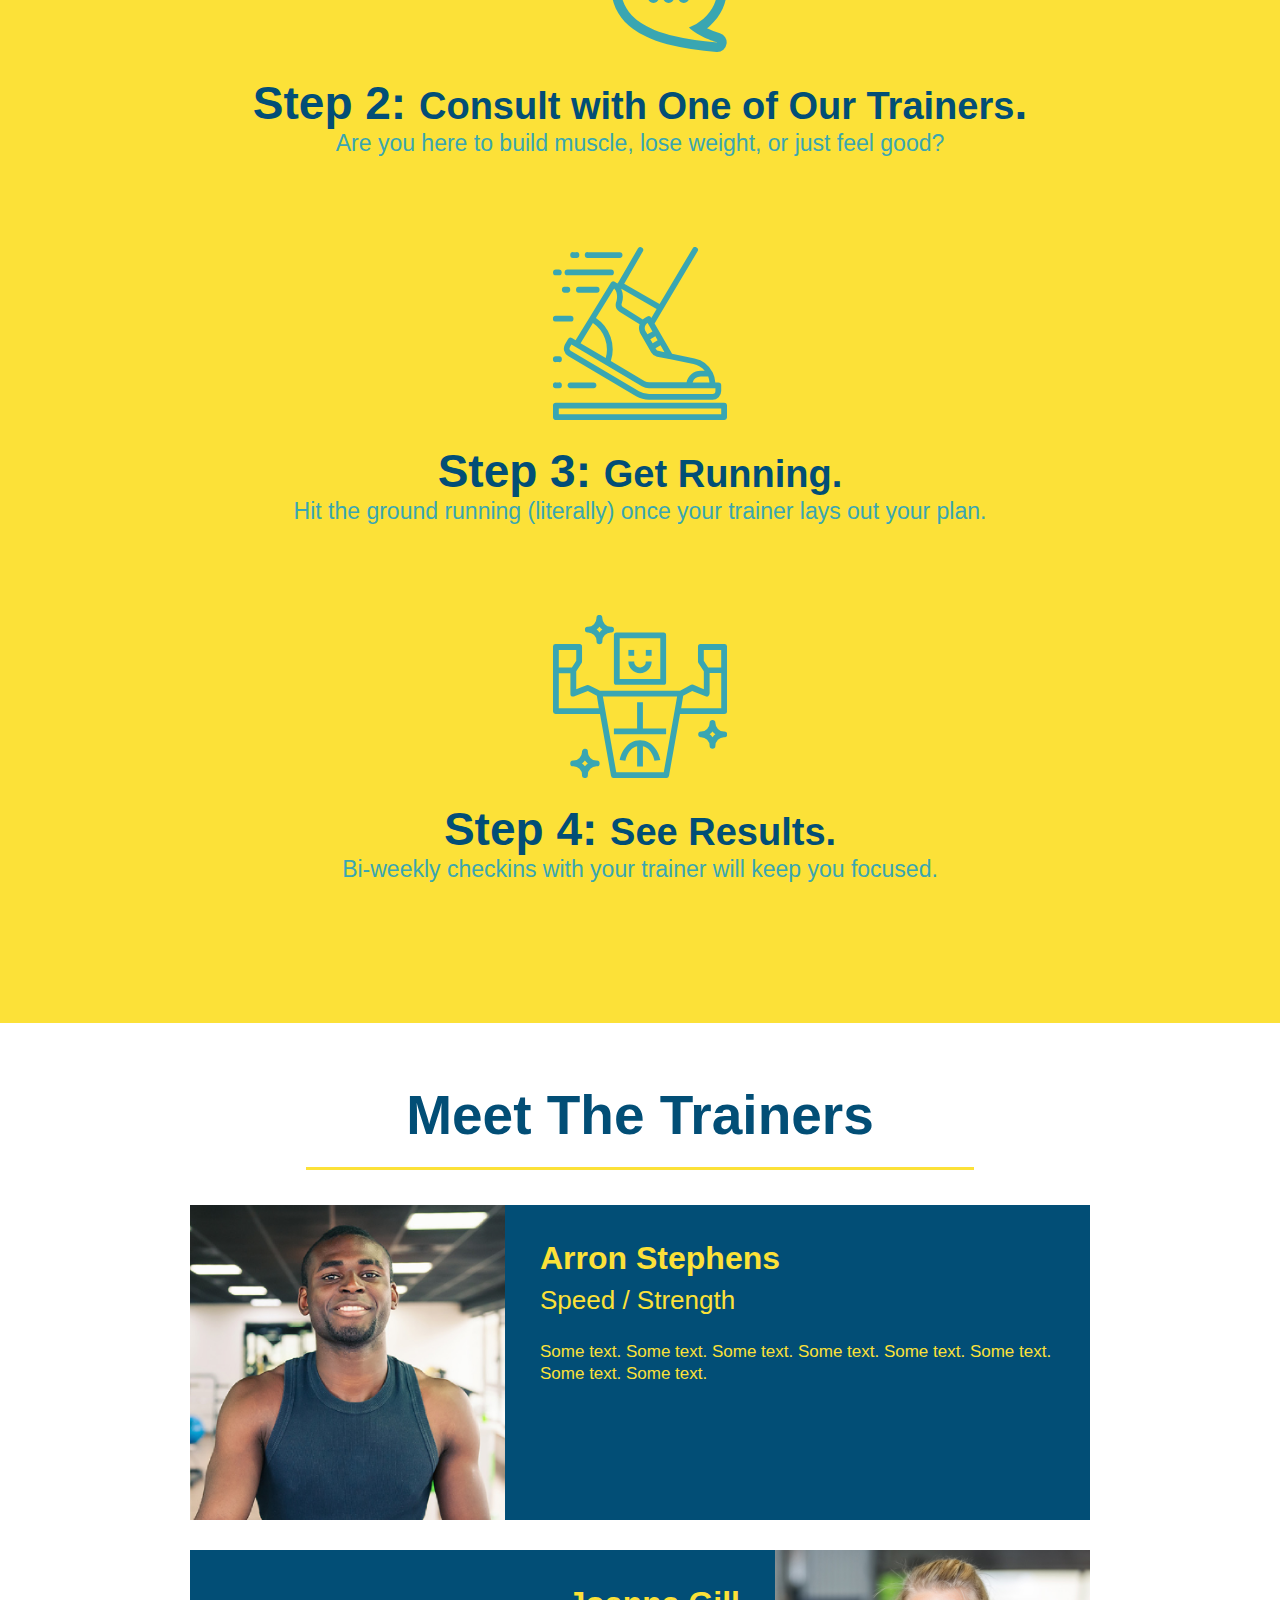
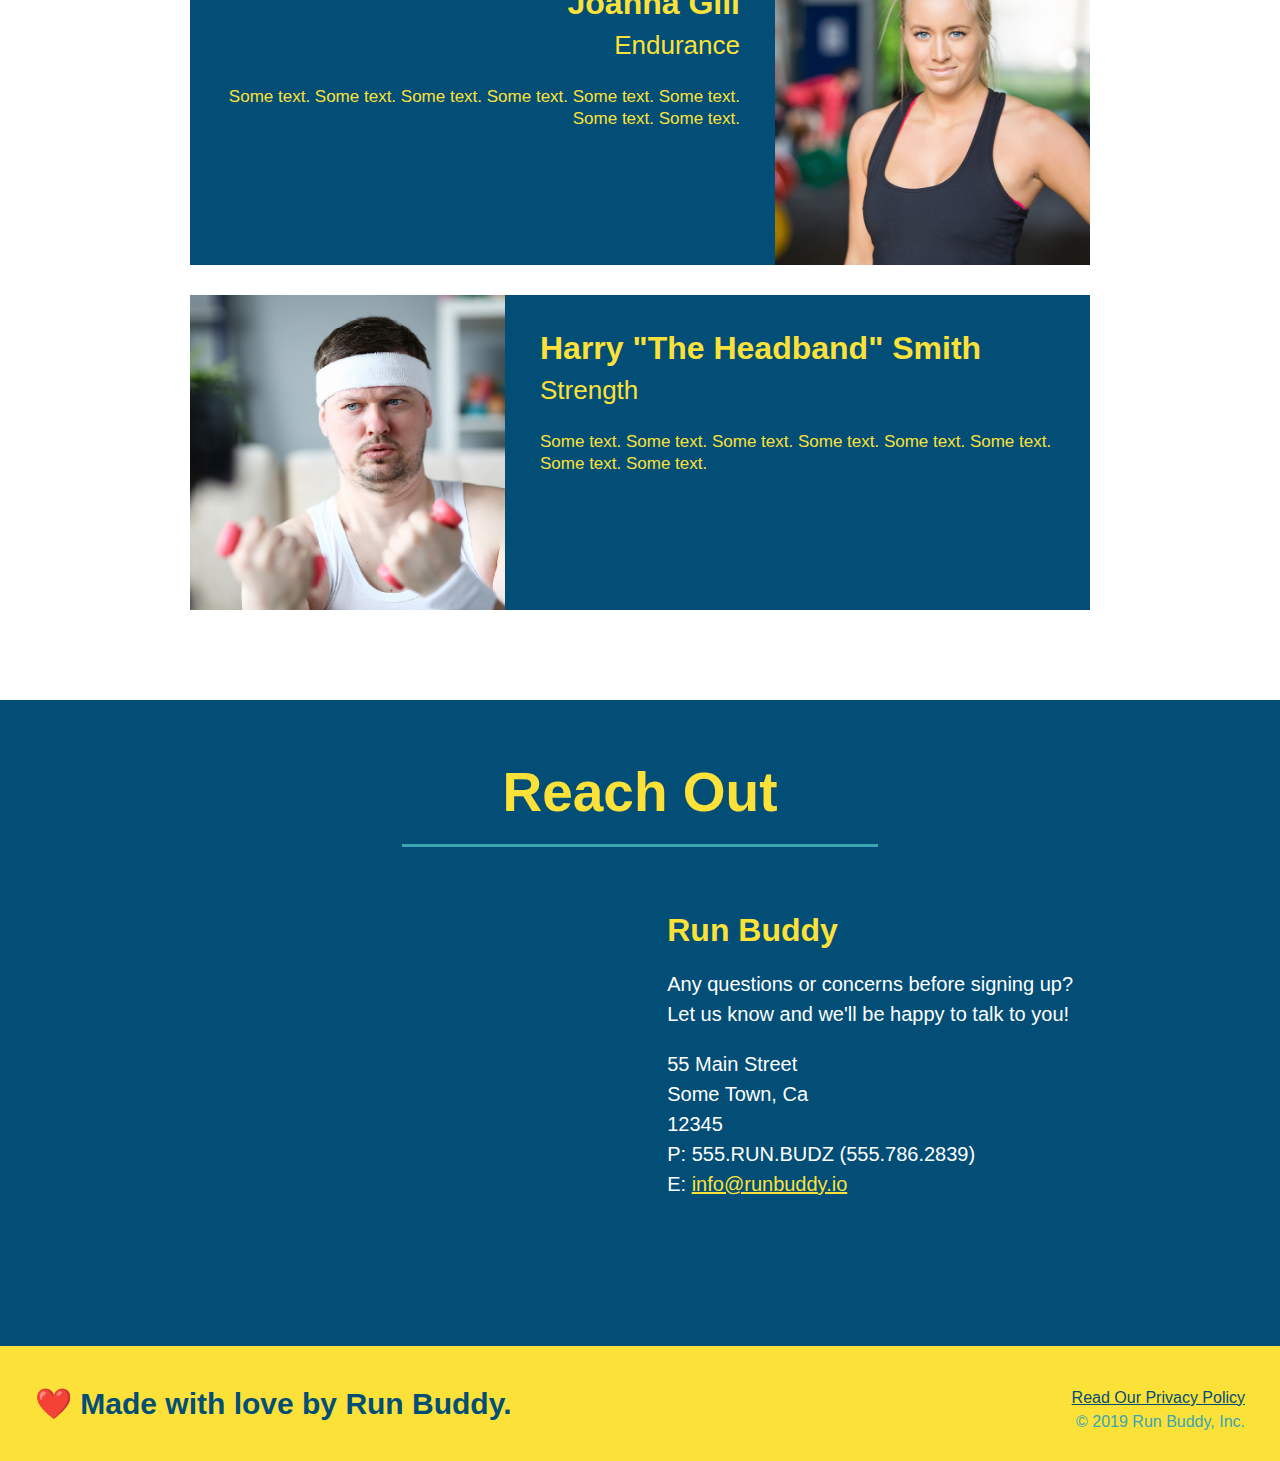
==== commit 6c0badb4: "add content to hero, replace image" ====
--- a/index.html
+++ b/index.html
@@ -39,7 +39,7 @@
             <p>
               seitan heirloom post-ironic pop-up iPhone mlkshk hella selfies fashion axe occupy readymade put a bird on it
               messenger bag Wes Anderson Schlitz plaid Bushwick church-key lo-fi skateboard slow-carb hashtag trust fund
-              Williamsburg biodiesel fixie farm-to-table 8-bit banjo XOXO Banksy chillwave bicycle rights retro cliche
+              Williamsburg biodiesel fixie fsarm-to-table 8-bit banjo XOXO Banksy chillwave bicycle rights retro cliche
               tattooed bespoke irony mumblecore Shoreditch deep v polaroid McSweeney's bitters cray gentrify tofu Marfa you
               probably haven't heard of them yr banh mi asymmetrical art party selvage letterpress High Life.
             </p>
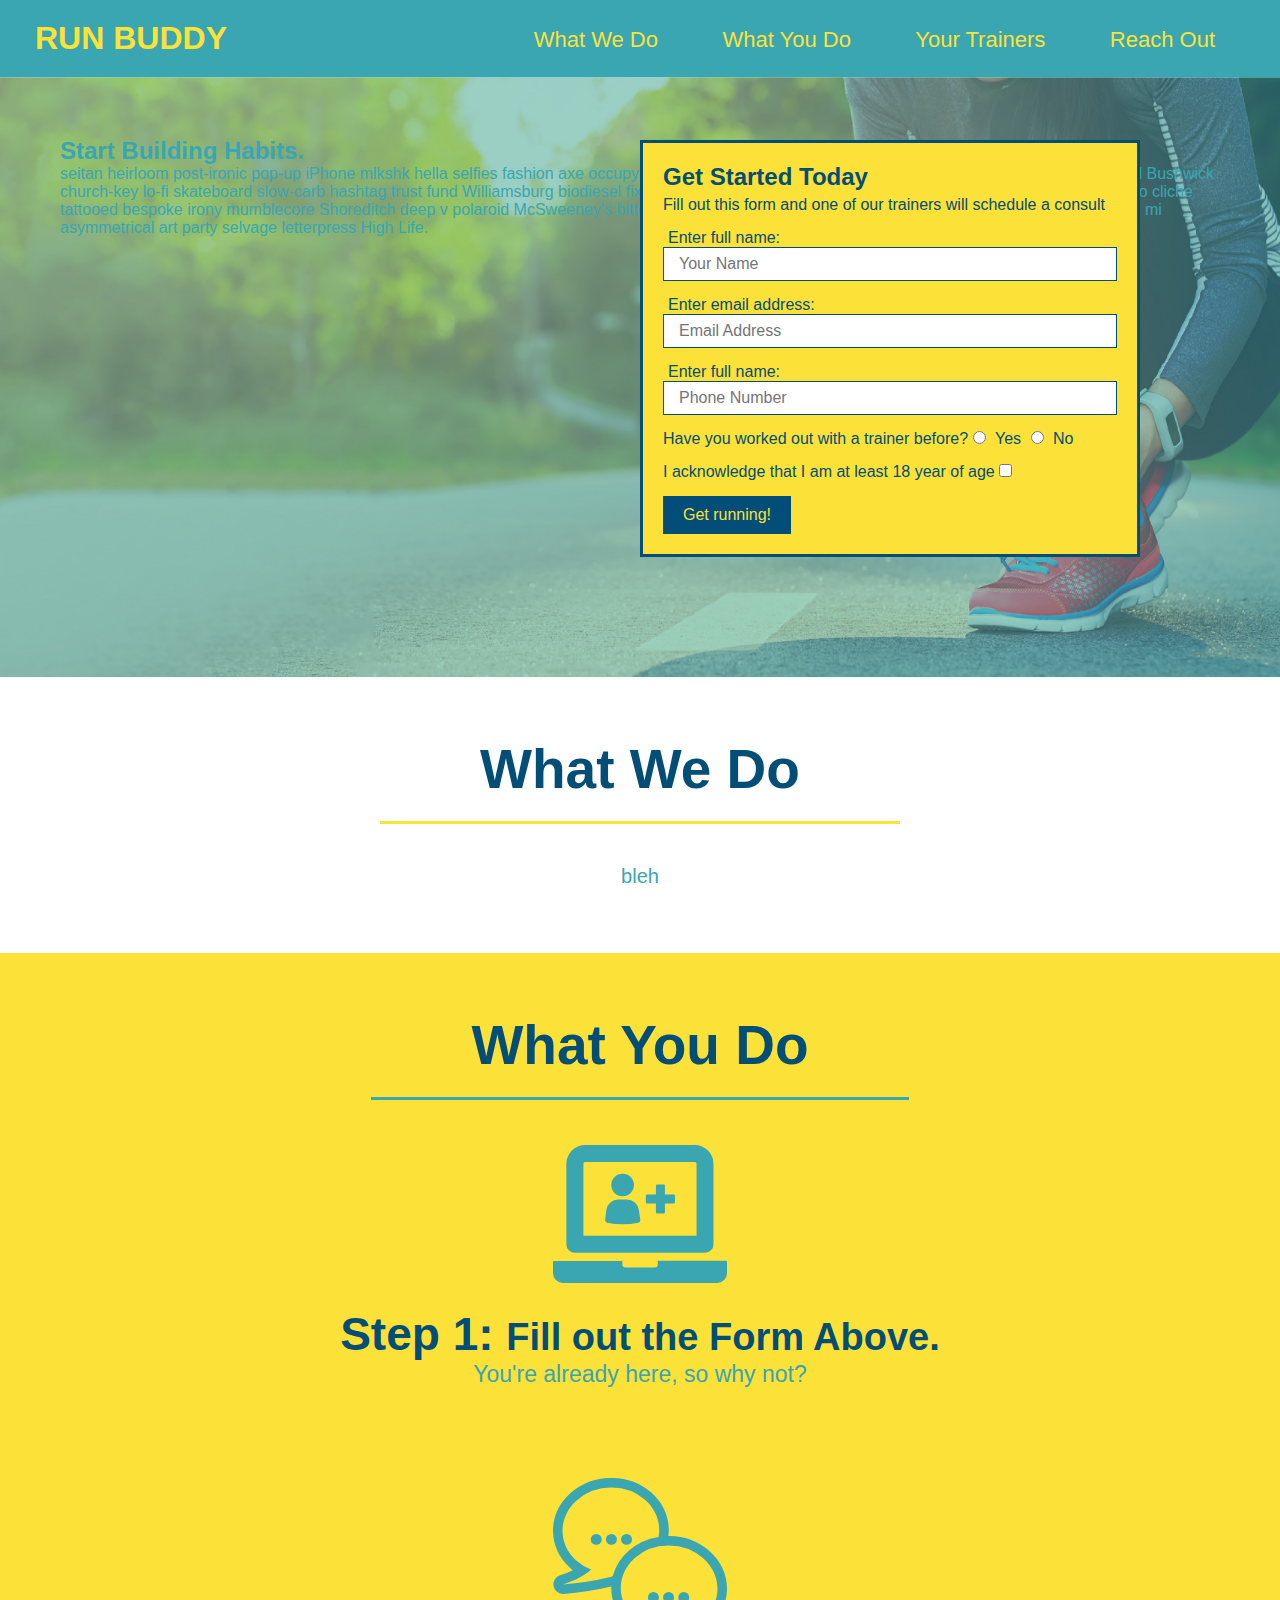
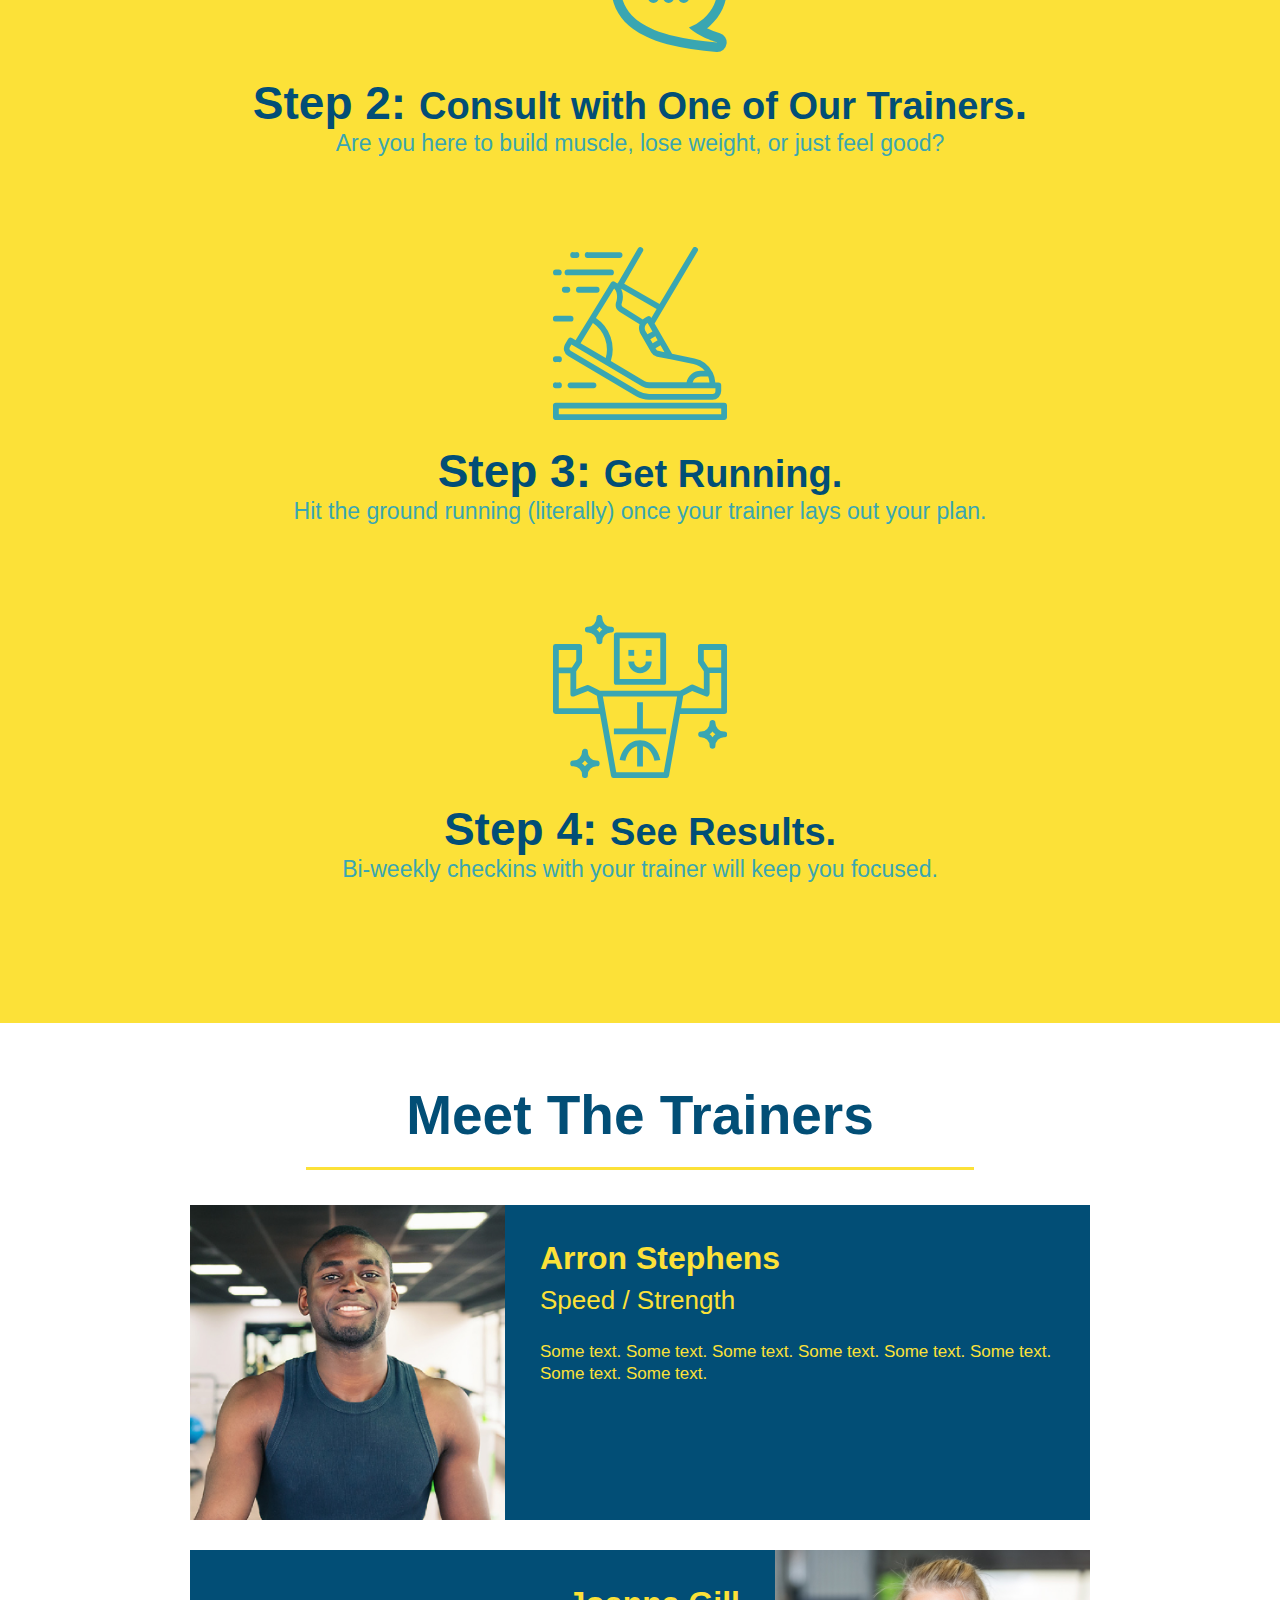
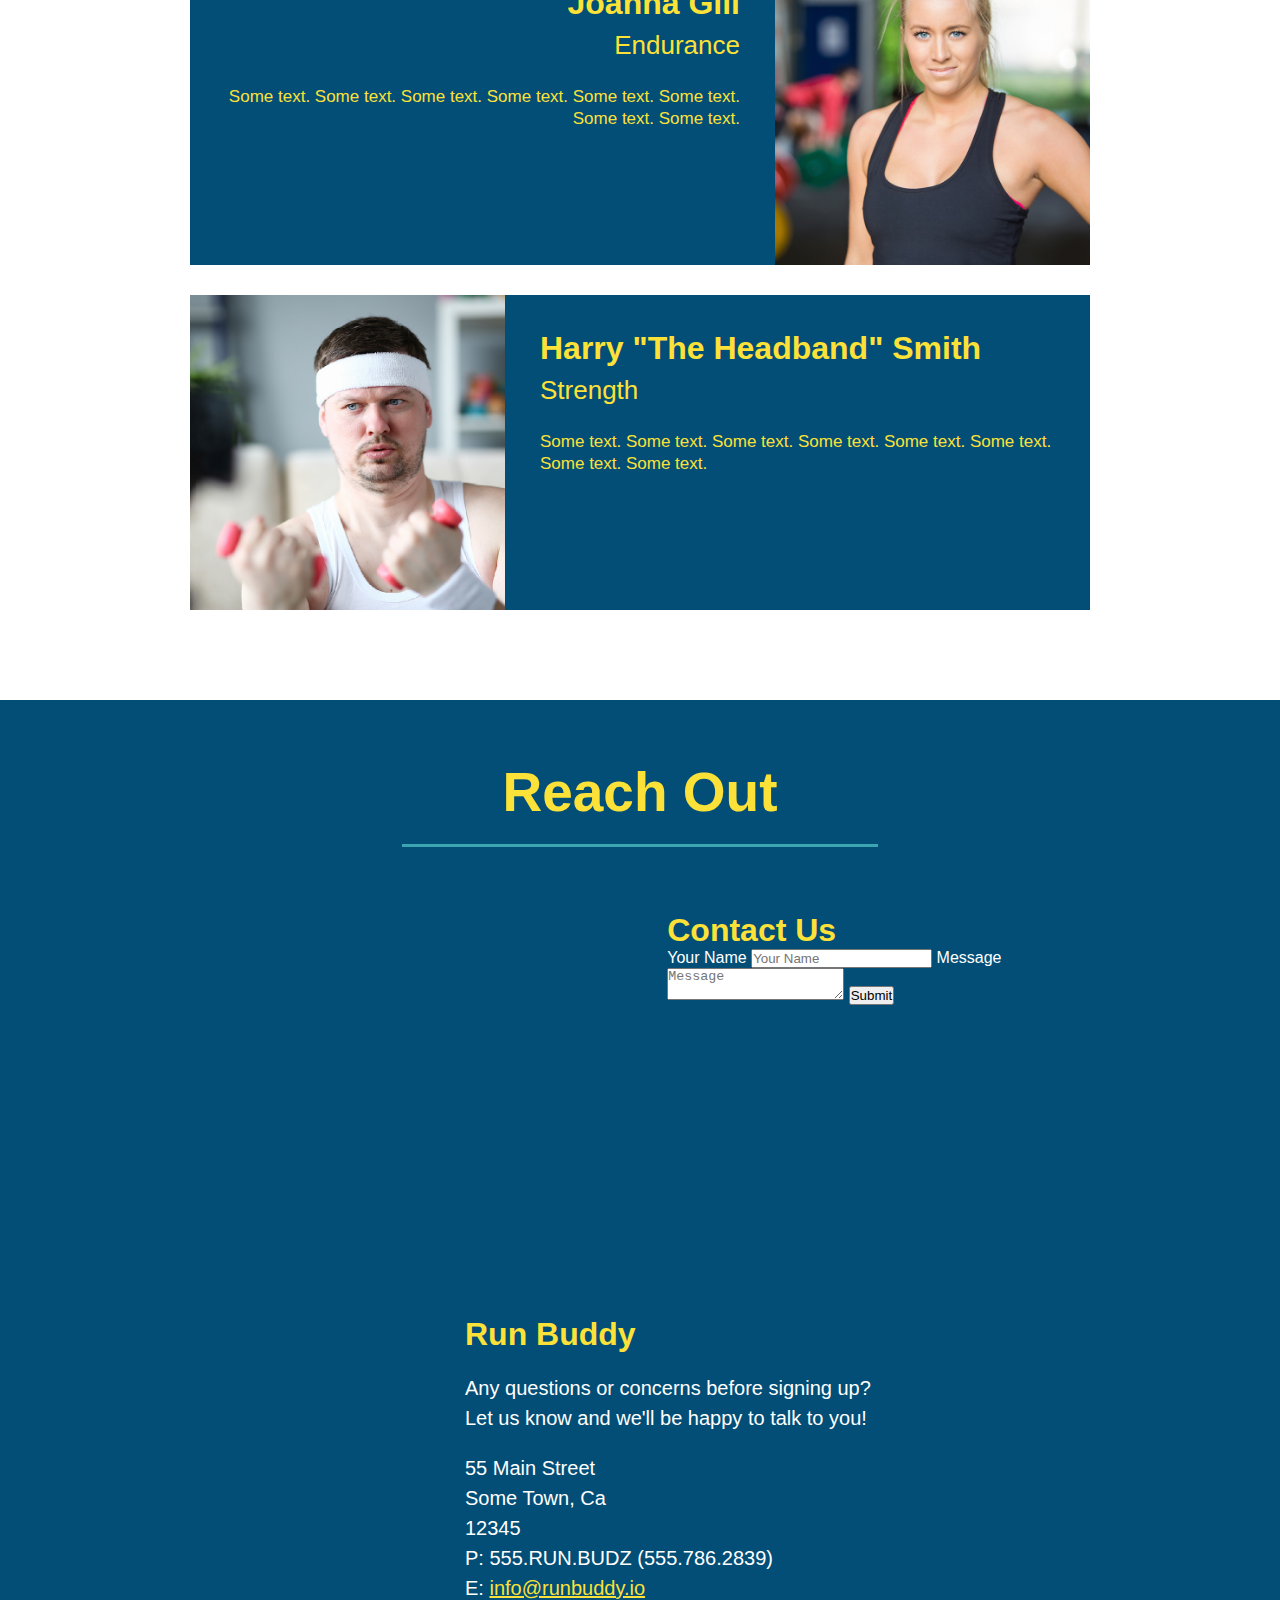
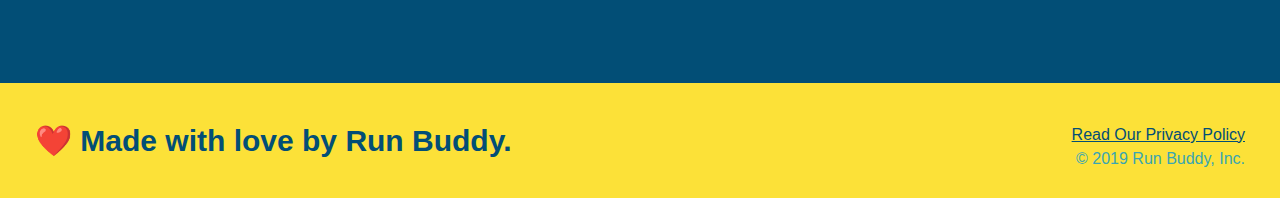
==== commit 5be82e76: "add contact form" ====
--- a/index.html
+++ b/index.html
@@ -155,6 +155,18 @@
                 allowfullscreen
             >
             </iframe>
+            <div class="contact-form">
+                <h3>Contact Us</h3>
+                <form>
+                  <label for="contact-name">Your Name</label>
+                  <input type="text" id="contact-name" placeholder="Your Name" />
+              
+                  <label for="contact-message">Message</label>
+                  <textarea id="contact-message" placeholder="Message"></textarea>
+              
+                  <button type="submit">Submit</button>
+                </form>
+            </div>
             <div>
                 <h3>Run Buddy</h3>
                 <p>
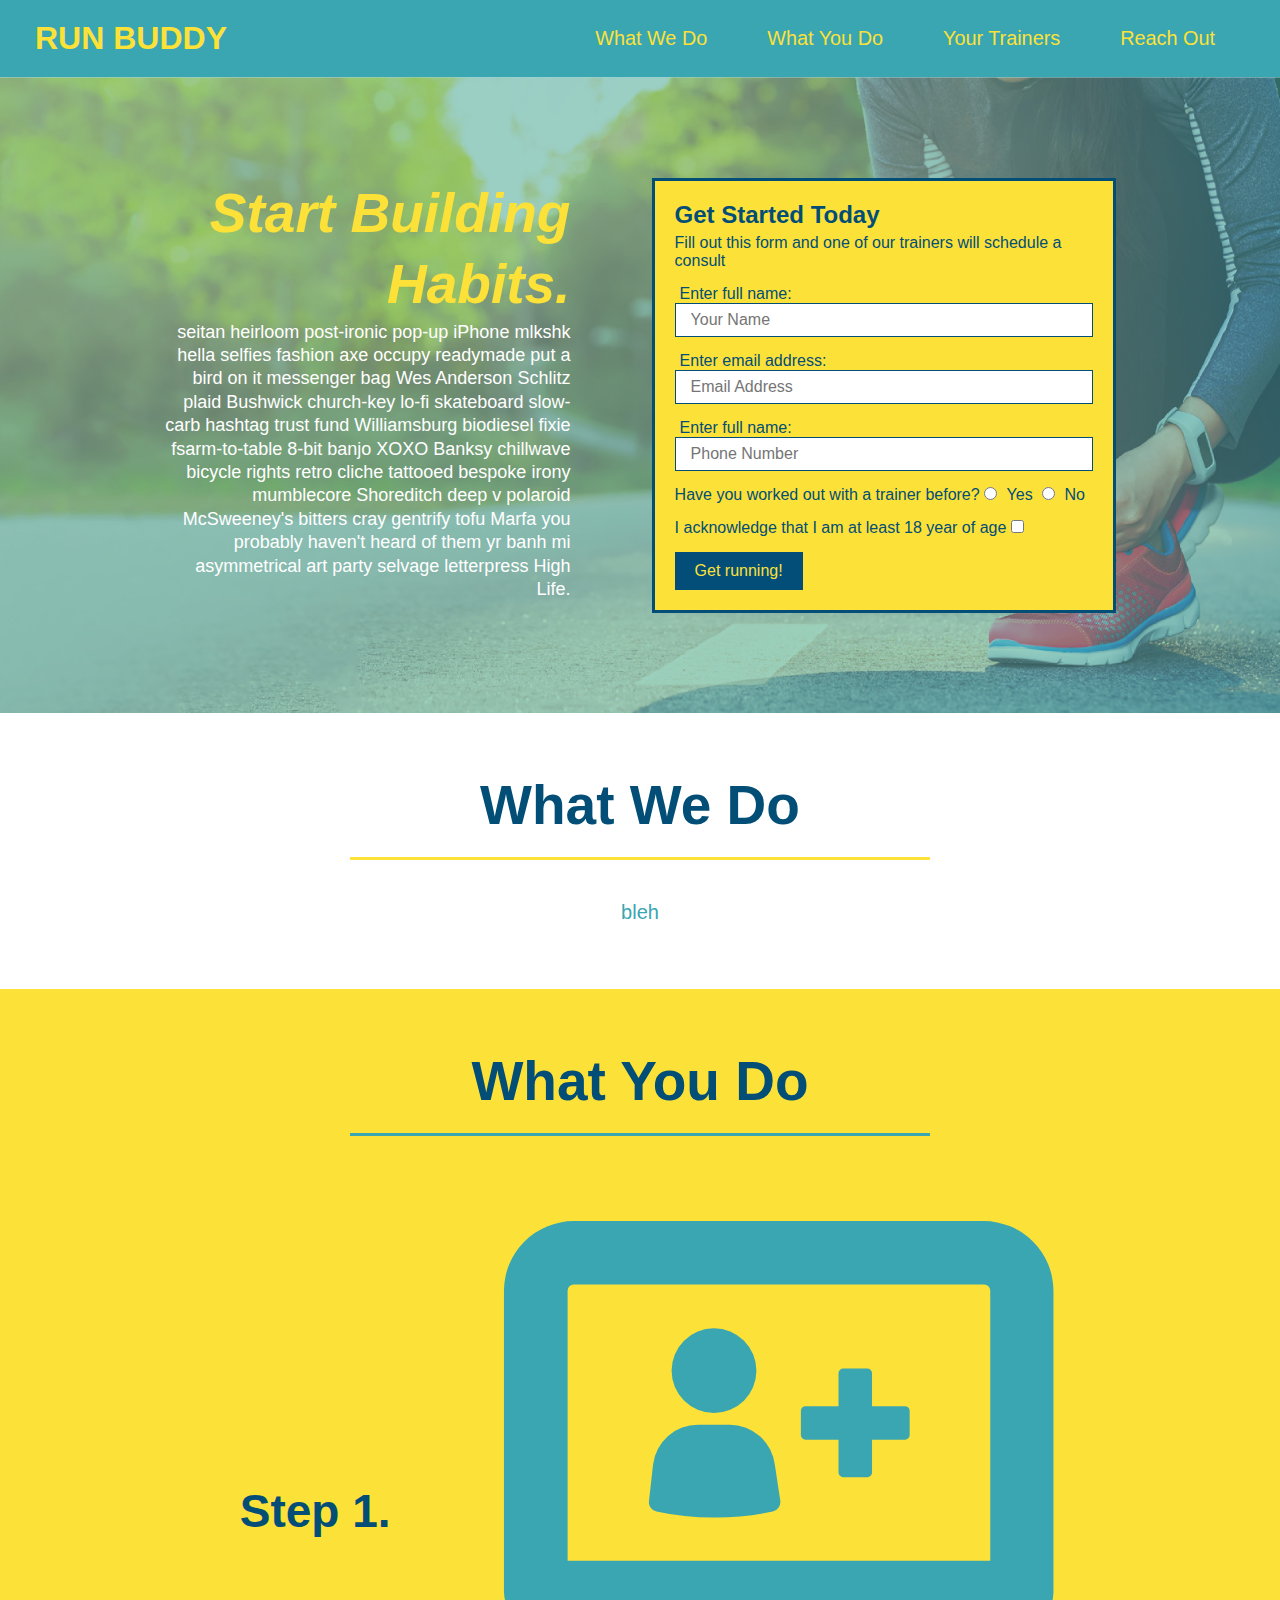
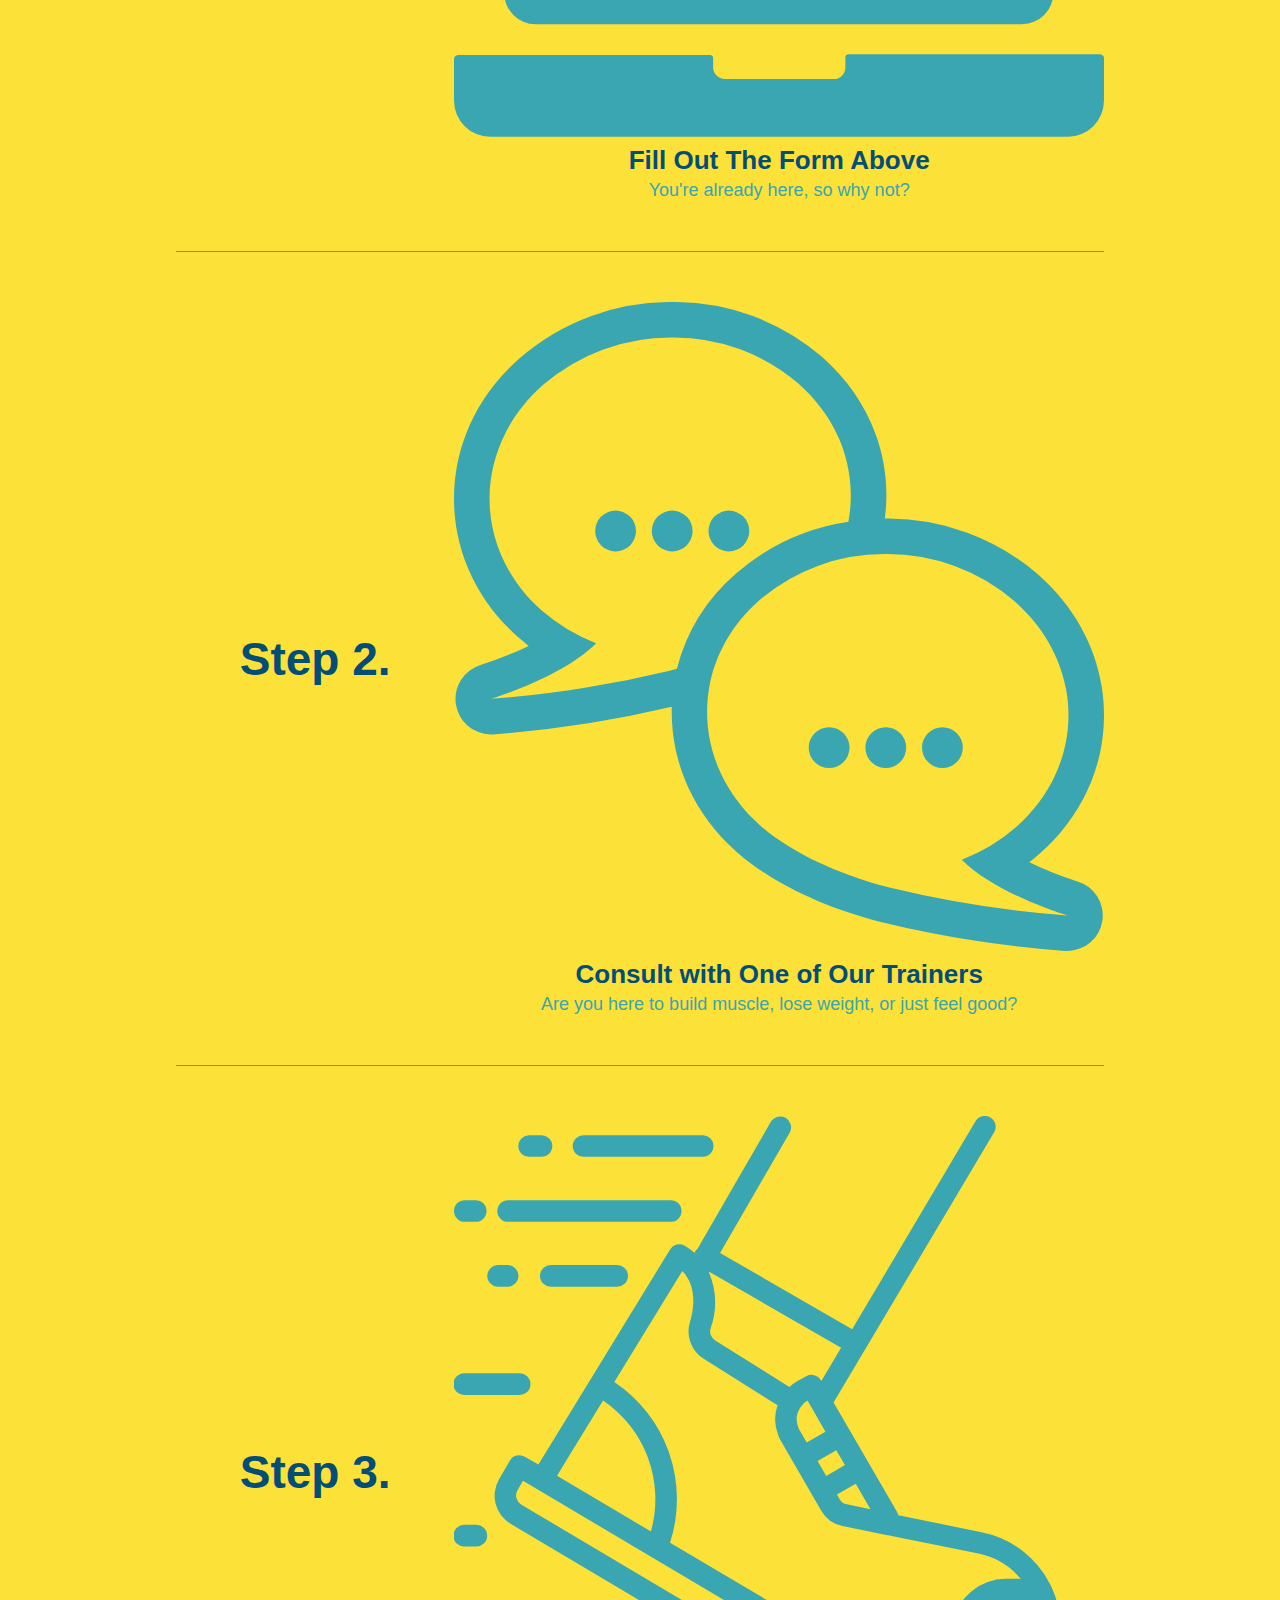
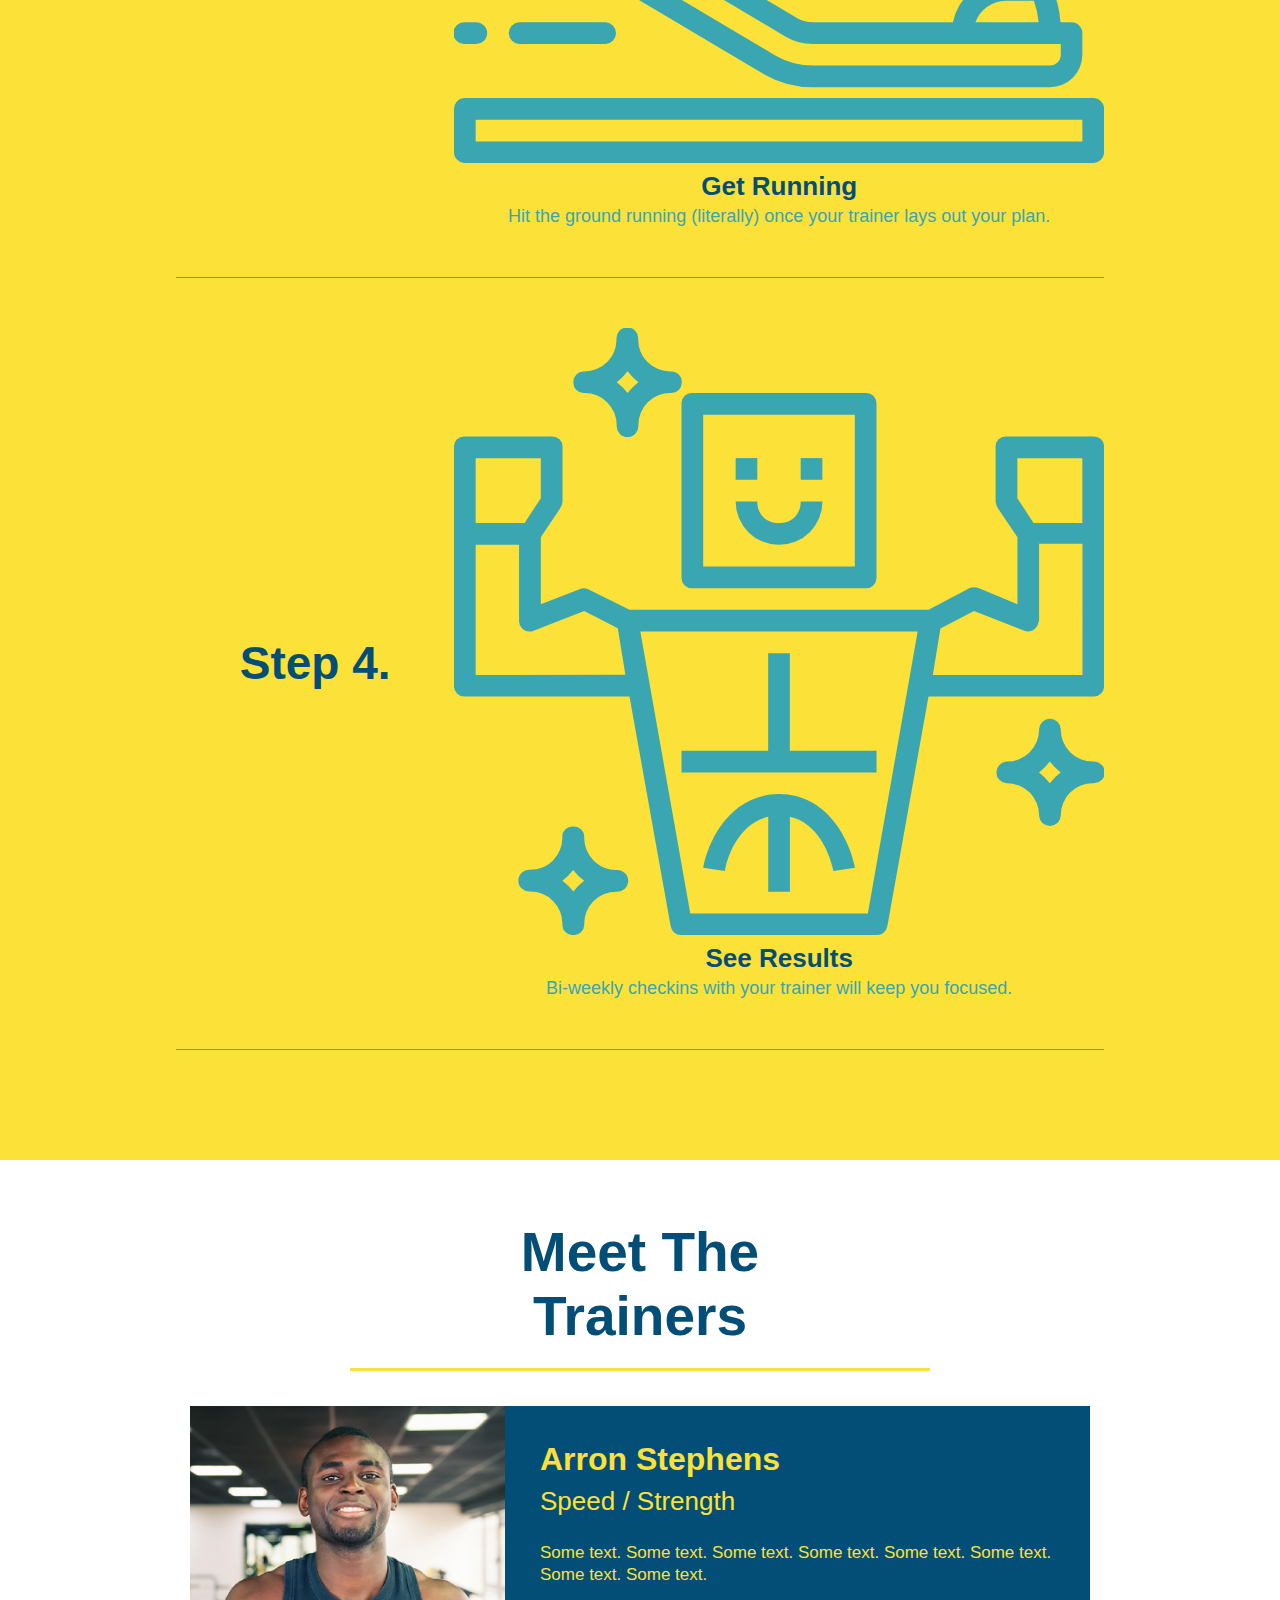
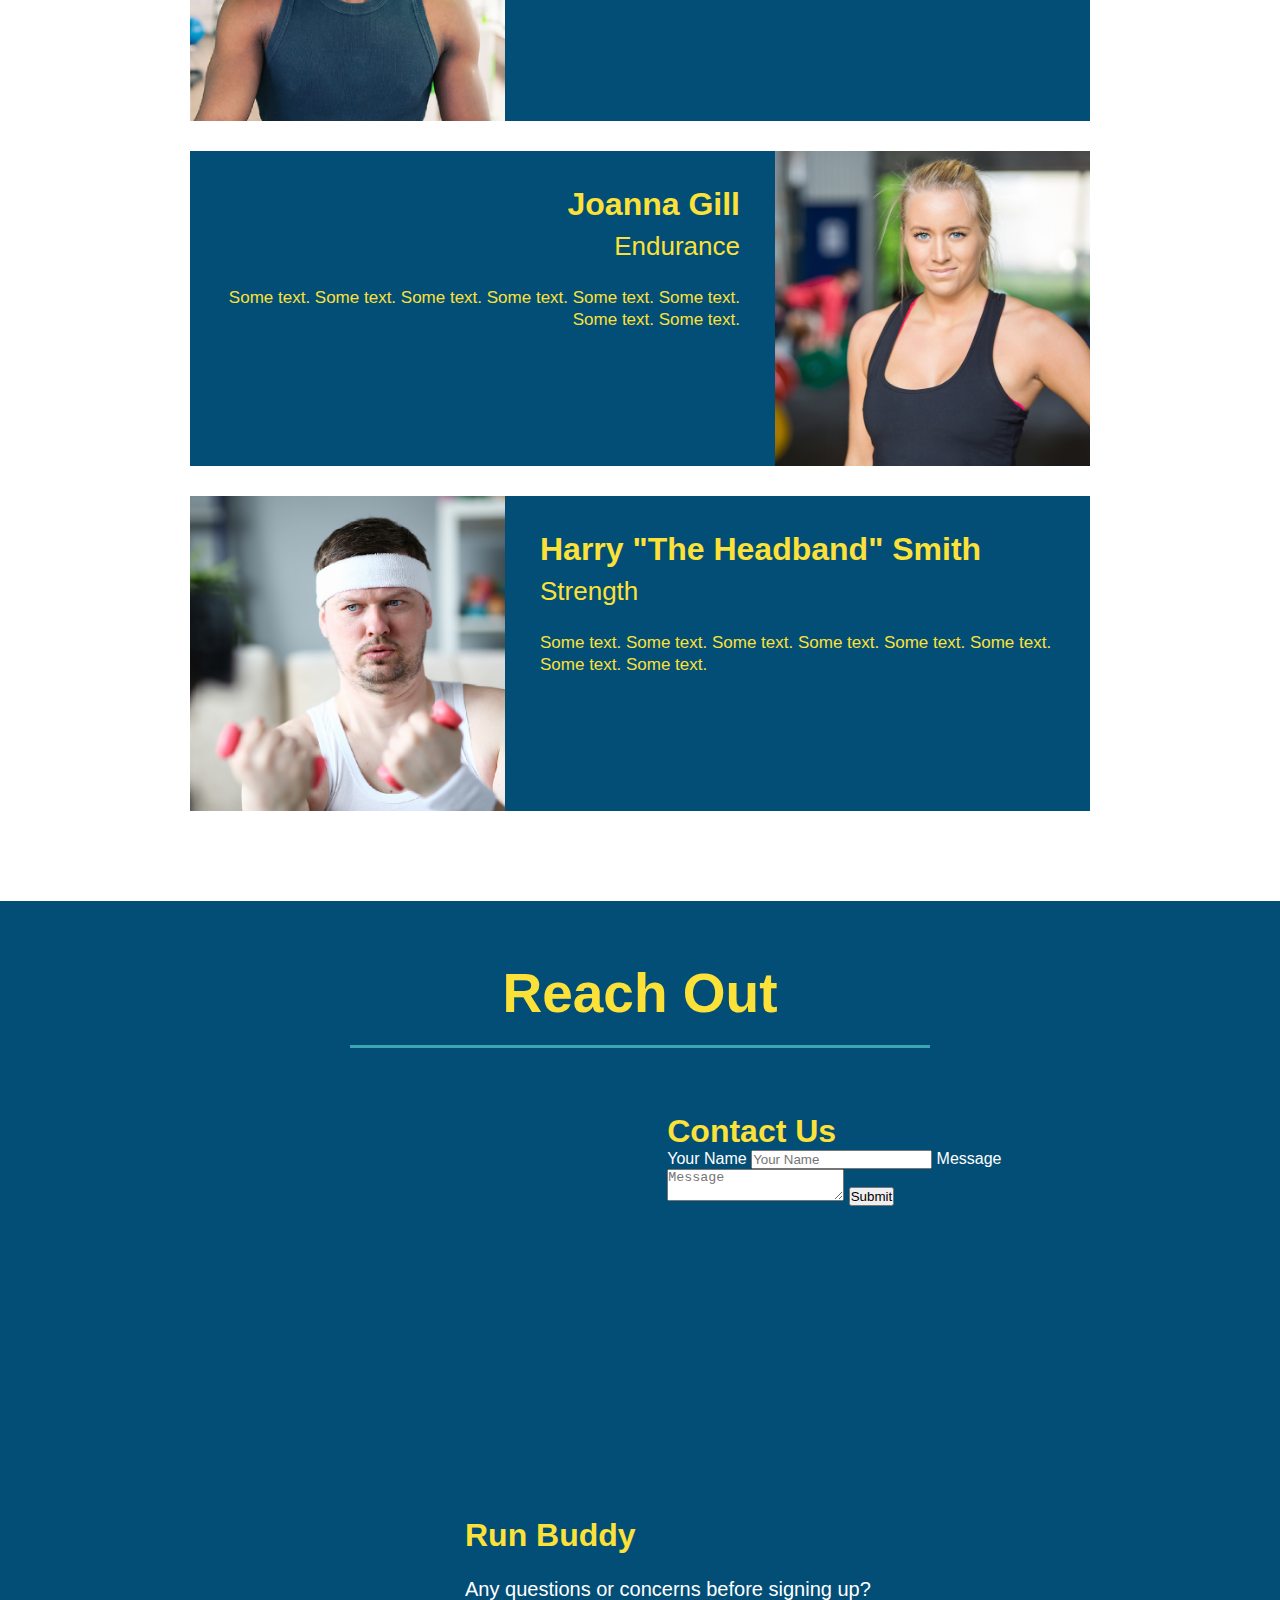
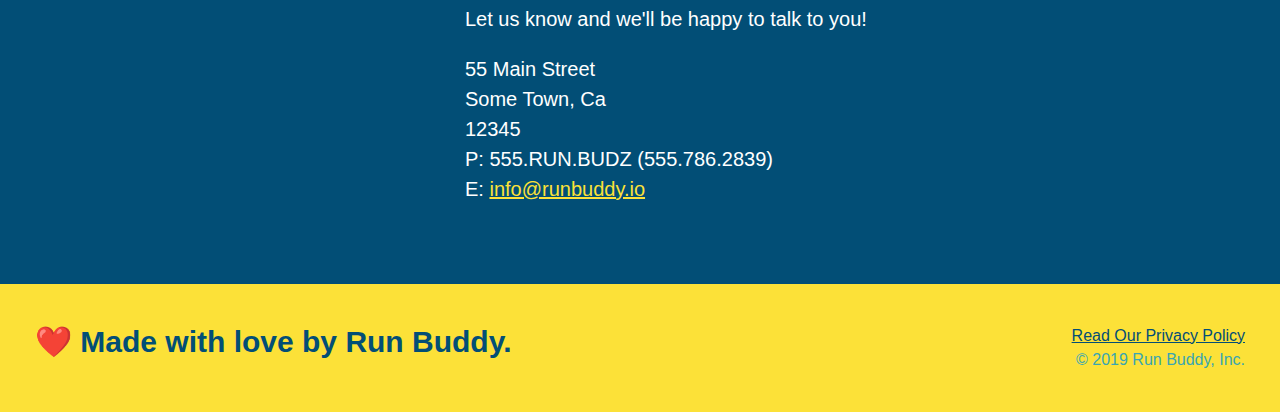
==== commit 12213371: "add flexbox to hero" ====
--- a/index.html
+++ b/index.html
@@ -76,38 +76,72 @@
     
     <!-- "what we do" section -->
     <section id="what-we-do" class="intro">
-        <h2 class="section-title primary-border">What We Do</h2>
-        <p>
-            bleh
-        </p>
+        <div class="flex-row">
+            <h2 class="section-title primary-border">What We Do</h2>
+            <div class="flex-row">
+                <p>
+                    bleh
+                </p>
+            </div>
+        </div>
     </section>
     
     <!-- "what you do" section -->
     <section id="what-you-do" class="steps">
-        <h2 class="section-title secondary-border">What You Do</h2>
-
-        <div>
-            <img src="./assets/images/step-1.svg" alt="" />
-            <h3>Step 1: <span>Fill out the Form Above.</span></h3>
-            <p>You're already here, so why not?</p>
-        </div>
-
-        <div>
-            <img src="./assets/images/step-2.svg" alt="" />
-            <h3>Step 2: <span>Consult with One of Our Trainers</span>.</h3>
-            <p>Are you here to build muscle, lose weight, or just feel good?</p>
-        </div>
-
-        <div>
-            <img src="./assets/images/step-3.svg" alt="" />
-            <h3>Step 3: <span>Get Running.</span></h3>
-            <p>Hit the ground running (literally) once your trainer lays out your plan.</p>
-        </div>
-
-        <div>
-            <img src="./assets/images/step-4.svg" alt="" />
-            <h3>Step 4: <span>See Results.</span></h3>
-            <p>Bi-weekly checkins with your trainer will keep you focused.</p>
+        <div class="flex-row">
+            <h2 class="section-title secondary-border">What You Do</h2>
+
+            <div class="step">
+                <h3>Step 1.</h3>
+                <div class="step-info">
+                    <div class="step-img">
+                        <img src="./assets/images/step-1.svg" alt="" />
+                    </div>
+                    <div class="step-text">
+                        <h4>Fill Out The Form Above</h4>
+                        <p>You're already here, so why not?</p>
+                    </div>
+                </div>
+            </div>
+            
+            <div class="step">
+                <h3>Step 2.</h3>
+                <div class="step-info">
+                    <div class="step-img">
+                        <img src="./assets/images/step-2.svg" alt="" />
+                    </div>
+                    <div class="step-text">
+                        <h4>Consult with One of Our Trainers</h4>
+                        <p>Are you here to build muscle, lose weight, or just feel good?</p>
+                    </div>
+                </div>
+            </div>
+
+            <div class="step">
+                <h3>Step 3.</h3>
+                <div class="step-info">
+                    <div class="step-img">
+                        <img src="./assets/images/step-3.svg" alt="" />
+                    </div>
+                    <div class="step-text">
+                        <h4>Get Running</h4>
+                        <p>Hit the ground running (literally) once your trainer lays out your plan.</p>
+                    </div>
+                </div>
+            </div>
+
+            <div class="step">
+                <h3>Step 4.</h3>
+                <div class="step-info">
+                    <div class="step-img">
+                        <img src="./assets/images/step-4.svg" alt="" />
+                    </div>
+                    <div class="step-text">
+                        <h4>See Results</h4>
+                        <p>Bi-weekly checkins with your trainer will keep you focused.</p>
+                    </div>
+                </div>
+            </div>
         </div>
     </section>
     
@@ -116,6 +150,7 @@
         <h2 class="section-title primary-border">
             Meet The Trainers
         </h2>
+
         <article class="trainer">
             <img src="./assets/images/trainer-1.jpg" alt="Arron Stepens in his workout clothes, ready to pump iron" />
             <div class="trainer-bio text-left">
@@ -146,41 +181,43 @@
     
     <!-- "reach out" section -->
     <section id="reach out" class="contact">
-        <h2 class="section-title secondary-border">Reach Out</h2>
-        <div class="contact-info">
-            <iframe
-                src="https://www.google.com/maps/embed?pb=!1m18!1m12!1m3!1d142621.94702024275!2d-122.32210161474558!3d37.82448678207707!2m3!1f0!2f0!3f0!3m2!1i1024!2i768!4f13.1!3m3!1m2!1s0x808f80ad0e3e1065%3A0x429e283e9be5cd36!2s2131%20Broadway%2C%20Oakland%2C%20CA%2094612!5e0!3m2!1sen!2sus!4v1590181333933!5m2!1sen!2sus"
-                frameborder="0"
-                style="border:0"
-                allowfullscreen
-            >
-            </iframe>
-            <div class="contact-form">
-                <h3>Contact Us</h3>
-                <form>
-                  <label for="contact-name">Your Name</label>
-                  <input type="text" id="contact-name" placeholder="Your Name" />
-              
-                  <label for="contact-message">Message</label>
-                  <textarea id="contact-message" placeholder="Message"></textarea>
-              
-                  <button type="submit">Submit</button>
-                </form>
-            </div>
-            <div>
-                <h3>Run Buddy</h3>
-                <p>
-                  Any questions or concerns before signing up?
-                  <br />
-                  Let us know and we'll be happy to talk to you!
-                </p>
-                <address>
-                  55 Main Street <br/>
-                  Some Town, Ca <br/>
-                  12345<br />
-                  P: 555.RUN.BUDZ (555.786.2839)<br/>
-                  E: <a href="mailto:info@runbuddy.io">info@runbuddy.io</a>
-                </address>
+        <div class="flex-row">
+            <h2 class="section-title secondary-border">Reach Out</h2>
+            <div class="contact-info">
+                <iframe
+                    src="https://www.google.com/maps/embed?pb=!1m18!1m12!1m3!1d142621.94702024275!2d-122.32210161474558!3d37.82448678207707!2m3!1f0!2f0!3f0!3m2!1i1024!2i768!4f13.1!3m3!1m2!1s0x808f80ad0e3e1065%3A0x429e283e9be5cd36!2s2131%20Broadway%2C%20Oakland%2C%20CA%2094612!5e0!3m2!1sen!2sus!4v1590181333933!5m2!1sen!2sus"
+                    frameborder="0"
+                    style="border:0"
+                    allowfullscreen
+                >
+                </iframe>
+                <div class="contact-form">
+                    <h3>Contact Us</h3>
+                    <form>
+                    <label for="contact-name">Your Name</label>
+                    <input type="text" id="contact-name" placeholder="Your Name" />
+                
+                    <label for="contact-message">Message</label>
+                    <textarea id="contact-message" placeholder="Message"></textarea>
+                
+                    <button type="submit">Submit</button>
+                    </form>
+                </div>
+                <div>
+                    <h3>Run Buddy</h3>
+                    <p>
+                    Any questions or concerns before signing up?
+                    <br />
+                    Let us know and we'll be happy to talk to you!
+                    </p>
+                    <address>
+                    55 Main Street <br/>
+                    Some Town, Ca <br/>
+                    12345<br />
+                    P: 555.RUN.BUDZ (555.786.2839)<br/>
+                    E: <a href="mailto:info@runbuddy.io">info@runbuddy.io</a>
+                    </address>
+                </div>
             </div>
         </div>
     </section>
--- a/assets/css/style.css
+++ b/assets/css/style.css
@@ -9,6 +9,9 @@
 }
     /*apply styles to <header>*/
 header {
+    flex-wrap: wrap;
+    justify-content: space-between;
+    display: flex;
     padding: 20px 35px;
     background-color: #39a6b2;
 }
@@ -17,37 +20,40 @@
     font-size: 36 px;
     color: #fce138;
     margin: 0;
-    display: inline;
 }
 header a {
     text-decoration: none;
     color: #fce138;
 }
 header nav {
-    float: right;
     margin: 7px 0;
 }
-header nav ul li{
-    display: inline;
+header nav ul {
+    display: flex;
+    flex-wrap: wrap;
+    justify-content: space-etween;
+    align-items: center;
+    list-style: none;
 }
 header nav ul li a {
     margin: 0 30px;
     font-weight: lighter;
-    font-size: 22px;
+    font-size: 1.55vw;
 }
 footer {
+    display: flex;
+    justify-content: space-between;
+    flex-wrap: wrap;
     background: #fce138;
     width: 100%;
     padding: 40px 35px;
 }
 footer h2 {
-    display: inline;
     color: #024e76;
     font-size: 30px;
     margin: 0;
 }
 footer div {
-    float: right;
     line-height: 1.5;
     text-align: right;
 }
@@ -59,20 +65,20 @@
 }
 .hero {
     background-image: url("../images/hero-bg.jpg");
-    height: 600px;
     background-size: cover;
     background-position: center;
-    position: relative;
+    display: flex;
+    justify-content: center;
+    flex-wrap: wrap;
 }
 .hero-form {
     background-color: #fce138;
     padding: 20px;
-    width: 500px;
+    margin: 3.5%;
     color: #024e76;
     border: solid 3px #024e76;
-    position: absolute;
-    bottom: 120px;
-    right: 140px;
+    width: 40%;
+    margin: 3.5%;
 }
 .hero-form h3 { 
     font-size: 24px;
@@ -90,6 +96,9 @@
     width: 100%;
     margin-bottom: 15px;
 }
+.form-row {
+    display: flex;
+}
 .hero-form label{
     margin: 0 5px;
 }
@@ -99,6 +108,19 @@
     border: none;
     padding: 10px 20px;
     font-size: 16px;
+}
+.hero-cta {
+    width: 35%;
+    text-align: right;
+    margin: 3.5%;
+    color: #fff;
+    font-size: 18px;
+    line-height: 1.3;
+}
+.hero-cta h2 {
+    font-style: italic;
+    font-size: 55px;
+    color: #fce138;
 }
 .intro {
     text-align: center;
@@ -109,6 +131,7 @@
     width: 80%;
     font-size: 20px;
     margin: 0 auto;
+    text-align: center;
 }
 .steps {
     text-align: center;
@@ -121,6 +144,10 @@
     padding: 0 100px 20px 100px;
     display: inline-block;
     border-bottom: 3px solid;
+    padding-bottom: 20px;
+    text-align: center;
+    margin: 0 auto 35px auto;
+    width: 50%;
 }
 .primary-border {
     border-color: #fce138;
@@ -128,24 +155,32 @@
 .secondary-border {
     border-color: #39a6b2;
 }
-.steps div {
-    margin-bottom: 80px;
-}
-.steps img {
-    width: 15%;
-    margin: 10px 0;
-}
-.steps h3 {
+.step {
+    margin: 50px auto;
+    padding-bottom: 50px;
+    width: 80%;
+    border-bottom: 1px solid #39a6b2;
+    display: flex;
+    flex-wrap: wrap;
+    align-items: center;
+    justify-content: space-between;
+}
+.step h3 {
     color:#024e76;
     font-size: 46px;
-    margin-top: 10px;
-}
-.steps p {
+    flex: 1 30%;
+}
+.step-text p {
     color: #39a6b2;
-    font-size: 23px;
-}
-.steps span {
-    font-size: 38px;
+    font-size: 18px;
+}
+.step-text h4 {
+    font-size: 26px;
+    line-height: 1.5;
+    color: #024e76;
+}
+.step-info {
+    flex: 2 70%;
 }
 .trainers {
     text-align: center;
